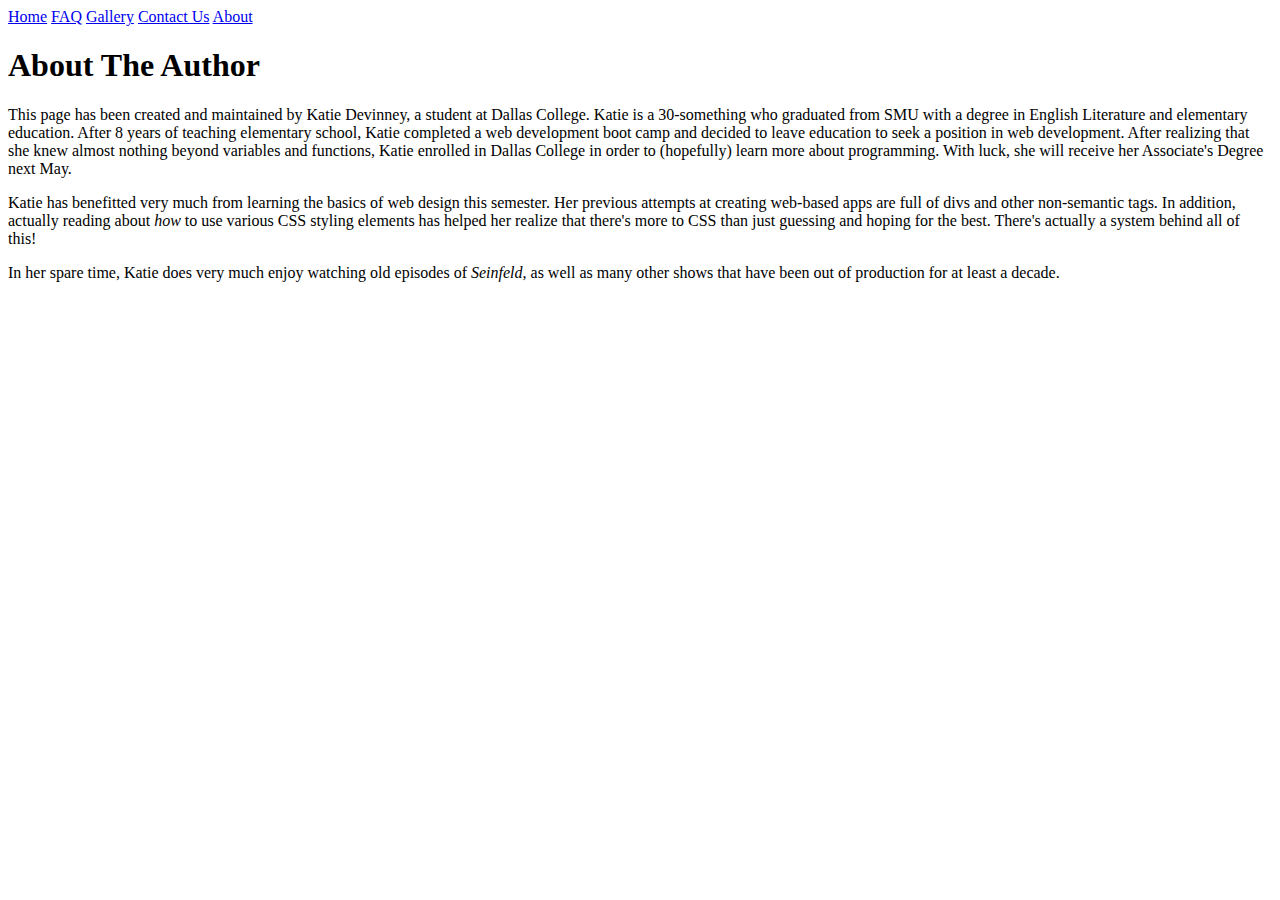
==== website/aboutus.html @ 9b042d1d "about page and navbar update" ====
<!DOCTYPE html>
<html lang="en">
<head>
    <meta charset="UTF-8">
    <meta http-equiv="X-UA-Compatible" content="IE=edge">
    <meta name="viewport" content="width=device-width, initial-scale=1.0">
    <title>About Us</title>
</head>
<body>
    <nav class="topnav w3-bar" id="myTopnav">
        <a href="index.html" id="home" class="w3-bar-item w3-button w3-mobile">Home</a>
        <a href="faq.html" class="w3-bar-item w3-button w3-mobile">FAQ</a>
        <a href="gallery.html" class="w3-bar-item w3-button w3-mobile">Gallery</a>
        <a href="contact-us.html" class="w3-bar-item w3-button w3-mobile">Contact Us</a>
        <a href="aboutus.html" class="w3-bar-item w3-button w3-mobile">About</a>
        <a href="javascript:void(0);" class="icon" onclick="navToggle()">
            <i class="fa fa-bars"></i>
        </a>
    </nav>
    <h1>About The Author</h1>
    <p>This page has been created and maintained by Katie Devinney, a student at Dallas College. Katie is a 30-something who graduated from SMU with a degree in English Literature and elementary education. After 8 years of teaching elementary school, Katie completed a web development boot camp and decided to leave education to seek a position in web development. After realizing that she knew almost nothing beyond variables and functions, Katie enrolled in Dallas College in order to (hopefully) learn more about programming. With luck, she will receive her Associate's Degree next May.</p>

    <p>Katie has benefitted very much from learning the basics of web design this semester. Her previous attempts at creating web-based apps are full of divs and other non-semantic tags. In addition, actually reading about <em>how</em> to use various CSS styling elements has helped her realize that there's more to CSS than just guessing and hoping for the best. There's actually a system behind all of this!</p>

    <p>In her spare time, Katie does very much enjoy watching old episodes of <cite>Seinfeld</cite>, as well as many other shows that have been out of production for at least a decade.</p>
</body>
</html>
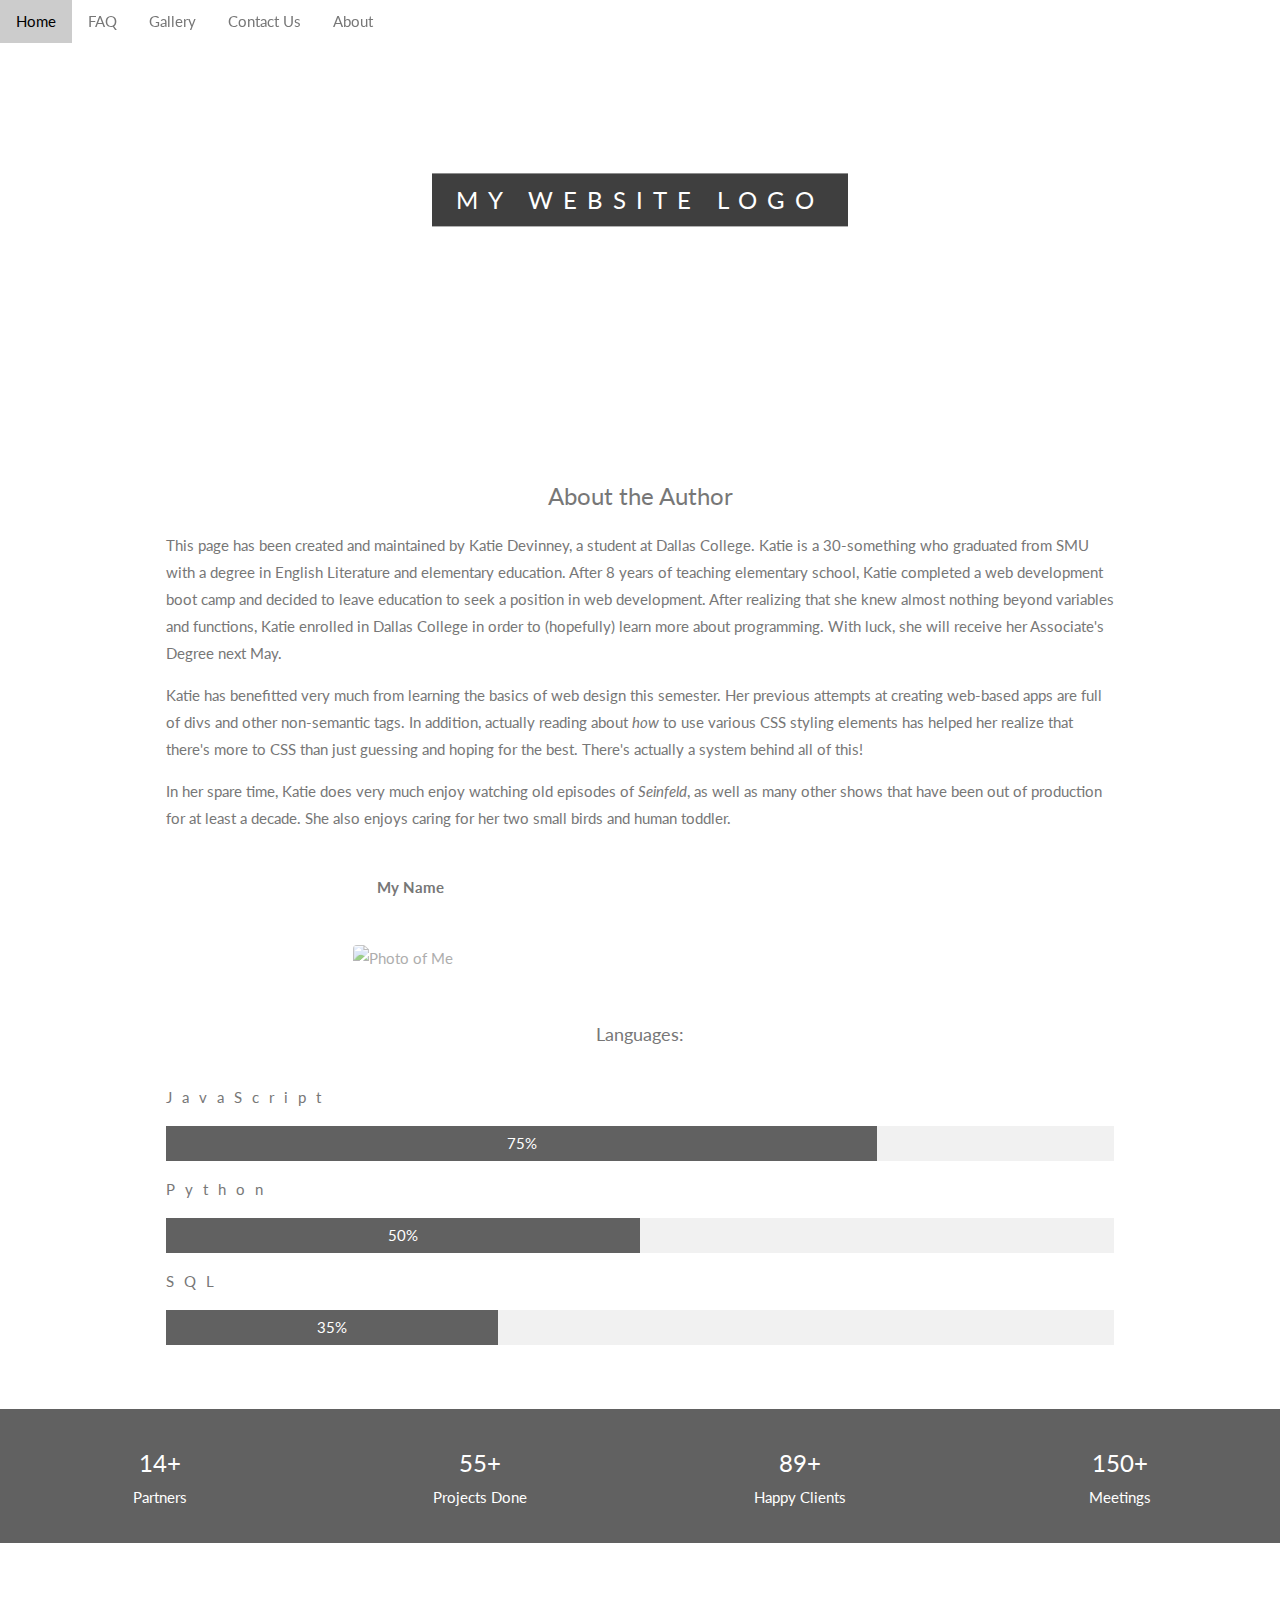
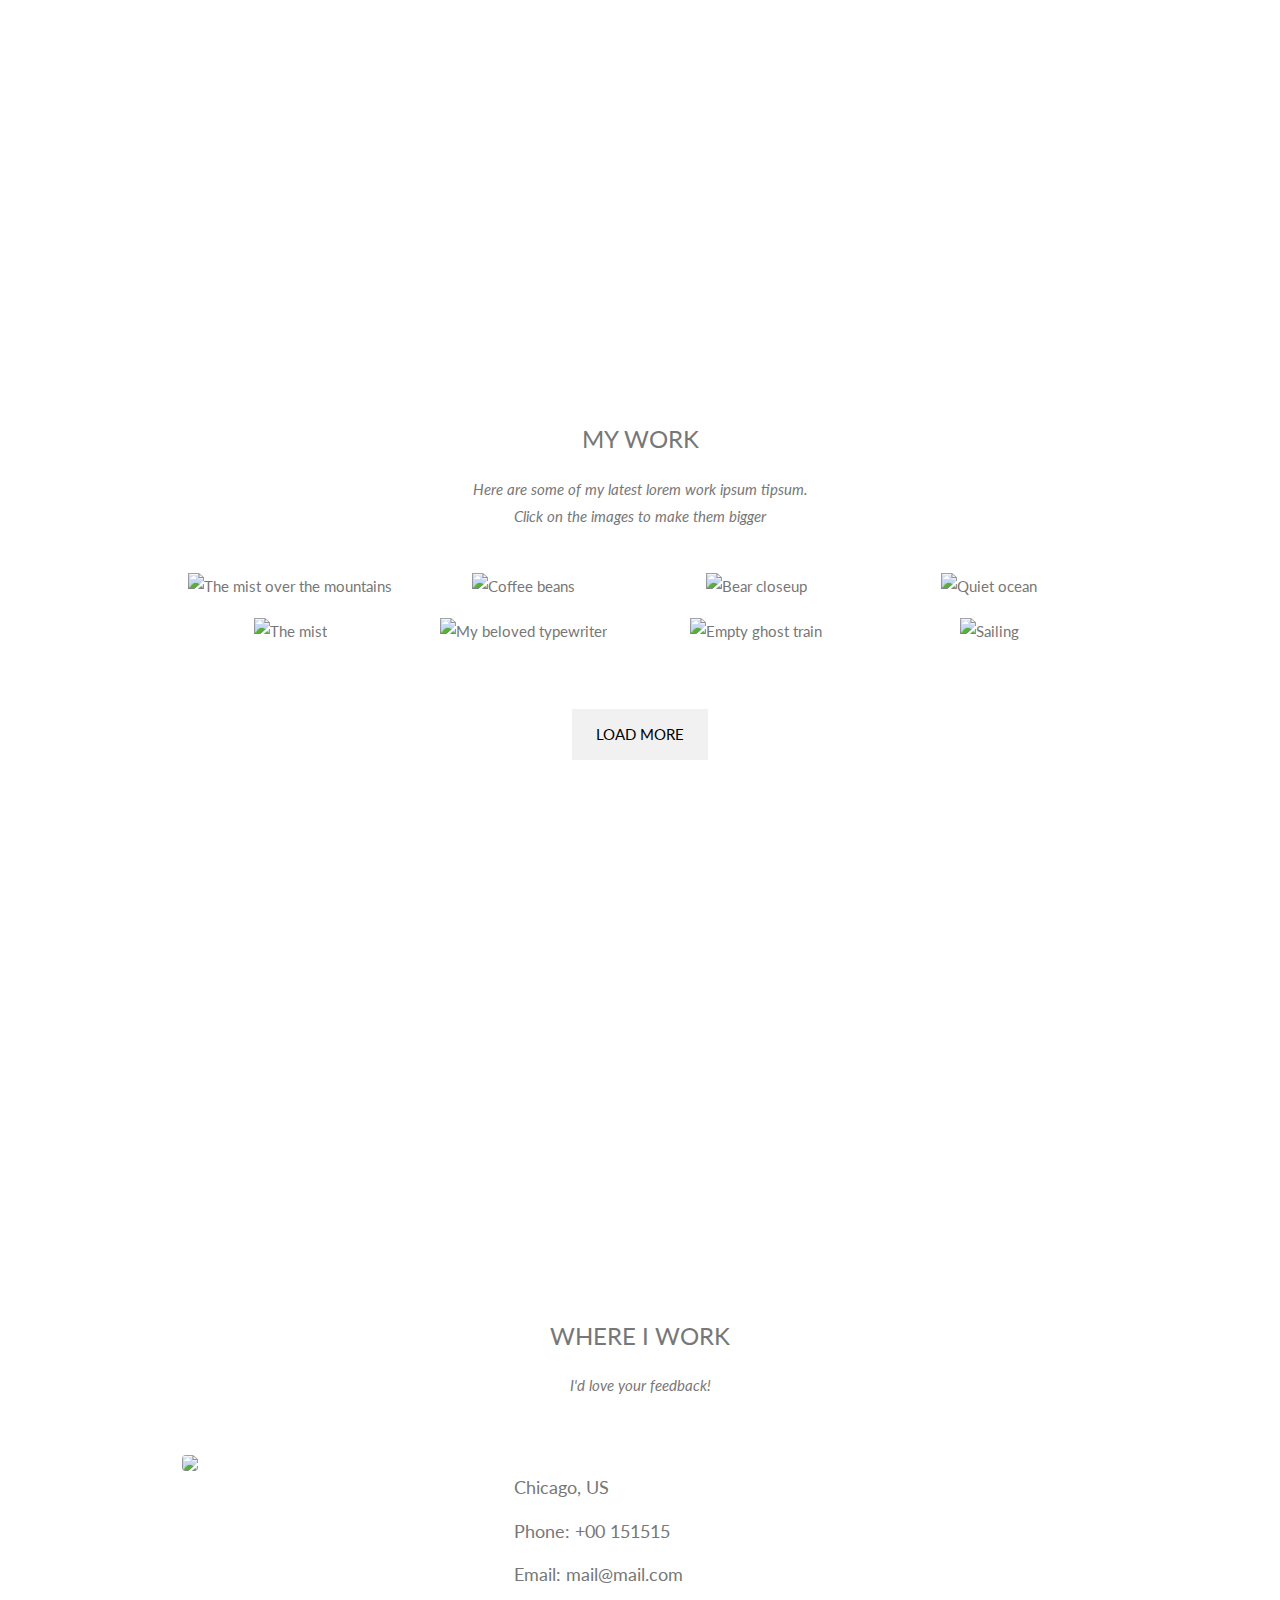
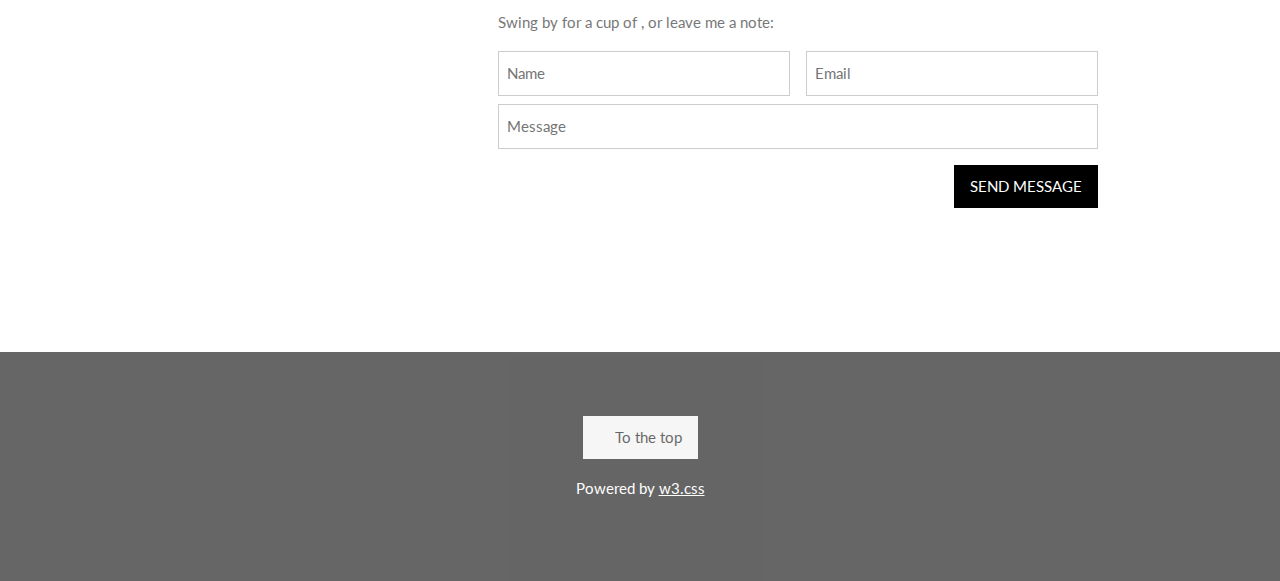
==== commit ec086430: "about page template" ====
--- a/website/aboutus.html
+++ b/website/aboutus.html
@@ -1,4 +1,4 @@
-<!DOCTYPE html>
+<!-- <!DOCTYPE html>
 <html lang="en">
 <head>
     <meta charset="UTF-8">
@@ -22,6 +22,300 @@
 
     <p>Katie has benefitted very much from learning the basics of web design this semester. Her previous attempts at creating web-based apps are full of divs and other non-semantic tags. In addition, actually reading about <em>how</em> to use various CSS styling elements has helped her realize that there's more to CSS than just guessing and hoping for the best. There's actually a system behind all of this!</p>
 
-    <p>In her spare time, Katie does very much enjoy watching old episodes of <cite>Seinfeld</cite>, as well as many other shows that have been out of production for at least a decade.</p>
+    <p>In her spare time, Katie does very much enjoy watching old episodes of <cite>Seinfeld</cite>, as well as many other shows that have been out of production for at least a decade. She also enjoys caring for her two small birds and human toddler.</p>
 </body>
-</html>+</html> -->
+
+<!DOCTYPE html>
+<html>
+<head>
+<title>About Us</title>
+<meta charset="UTF-8">
+<meta name="viewport" content="width=device-width, initial-scale=1">
+<link rel="stylesheet" href="https://www.w3schools.com/w3css/4/w3.css">
+<link rel="stylesheet" href="https://fonts.googleapis.com/css?family=Lato">
+<link rel="stylesheet" href="https://cdnjs.cloudflare.com/ajax/libs/font-awesome/5.15.4/css/font-awesome.min.css">
+<style>
+body,h1,h2,h3,h4,h5,h6 {font-family: "Lato", sans-serif;}
+body, html {
+  height: 100%;
+  color: #777;
+  line-height: 1.8;
+}
+
+/* Create a Parallax Effect */
+.bgimg-1, .bgimg-2, .bgimg-3 {
+  background-attachment: fixed;
+  background-position: center;
+  background-repeat: no-repeat;
+  background-size: cover;
+}
+
+/* First image (Logo. Full height) */
+.bgimg-1 {
+  background-image: url('/w3images/parallax1.jpg');
+  min-height: 100%;
+}
+
+/* Second image (Portfolio) */
+.bgimg-2 {
+  background-image: url("/w3images/parallax2.jpg");
+  min-height: 400px;
+}
+
+/* Third image (Contact) */
+.bgimg-3 {
+  background-image: url("/w3images/parallax3.jpg");
+  min-height: 400px;
+}
+
+.w3-wide {letter-spacing: 10px;}
+.w3-hover-opacity {cursor: pointer;}
+
+/* Turn off parallax scrolling for tablets and phones */
+@media only screen and (max-device-width: 1600px) {
+  .bgimg-1, .bgimg-2, .bgimg-3 {
+    background-attachment: scroll;
+    min-height: 400px;
+  }
+}
+</style>
+</head>
+<body>
+
+<!-- Navbar (sit on top) -->
+<div class="w3-top">
+  <div class="w3-bar" id="myNavbar">
+    <a class="w3-bar-item w3-button w3-hover-black w3-hide-medium w3-hide-large w3-right" href="javascript:void(0);" onclick="toggleFunction()" title="Toggle Navigation Menu">
+      <i class="fa fa-bars"></i>
+    </a>
+    <a href="index.html" id="home" class="w3-bar-item w3-button w3-mobile">Home</a>
+    <a href="faq.html" class="w3-bar-item w3-button w3-mobile">FAQ</a>
+    <a href="gallery.html" class="w3-bar-item w3-button w3-mobile">Gallery</a>
+    <a href="contact-us.html" class="w3-bar-item w3-button w3-mobile">Contact Us</a>
+    <a href="aboutus.html" class="w3-bar-item w3-button w3-mobile">About</a>
+    <a href="javascript:void(0);" class="icon" onclick="navToggle()">
+        <i class="fa fa-bars"></i>
+    </a>
+  </div>
+
+  <!-- Navbar on small screens -->
+  <div id="navDemo" class="w3-bar-block w3-white w3-hide w3-hide-large w3-hide-medium">
+    <a href="index.html" id="home" class="w3-bar-item w3-button" onclick="toggleFunction()">Home</a>
+    <a href="faq.html" class="w3-bar-item w3-button" onclick="toggleFunction()">FAQ</a>
+    <a href="gallery.html" class="w3-bar-item w3-button" onclick="toggleFunction()">Gallery</a>
+    <a href="contact-us.html" class="w3-bar-item w3-button" onclick="toggleFunction()">Contact Us</a>
+    <a href="aboutus.html" class="w3-bar-item w3-button" onclick="toggleFunction()">About</a>
+  </div>
+</div>
+
+<!-- First Parallax Image with Logo Text -->
+<div class="bgimg-1 w3-display-container w3-opacity-min" id="home">
+  <div class="w3-display-middle" style="white-space:nowrap;">
+    <span class="w3-center w3-padding-large w3-black w3-xlarge w3-wide w3-animate-opacity">MY <span class="w3-hide-small">WEBSITE</span> LOGO</span>
+  </div>
+</div>
+
+<!-- Container (About Section) -->
+<div class="w3-content w3-container w3-padding-64" id="about">
+  <h3 class="w3-center">About the Author</h3>
+  <p class="w3-center">
+    <p>This page has been created and maintained by Katie Devinney, a student at Dallas College. Katie is a 30-something who graduated from SMU with a degree in English Literature and elementary education. After 8 years of teaching elementary school, Katie completed a web development boot camp and decided to leave education to seek a position in web development. After realizing that she knew almost nothing beyond variables and functions, Katie enrolled in Dallas College in order to (hopefully) learn more about programming. With luck, she will receive her Associate's Degree next May.</p>
+    <p>Katie has benefitted very much from learning the basics of web design this semester. Her previous attempts at creating web-based apps are full of divs and other non-semantic tags. In addition, actually reading about <em>how</em> to use various CSS styling elements has helped her realize that there's more to CSS than just guessing and hoping for the best. There's actually a system behind all of this!</p>
+
+    <p>In her spare time, Katie does very much enjoy watching old episodes of <cite>Seinfeld</cite>, as well as many other shows that have been out of production for at least a decade. She also enjoys caring for her two small birds and human toddler.</p>
+  <div class="w3-row">
+    <div class="w3-col m6 w3-center w3-padding-large">
+      <p><b><i class="fa fa-user w3-margin-right"></i>My Name</b></p><br>
+      <img src="/w3images/avatar_hat.jpg" class="w3-round w3-image w3-opacity w3-hover-opacity-off" alt="Photo of Me" width="500" height="333">
+    </div>
+
+    <!-- Hide this text on small devices -->
+    <!-- <div class="w3-col m6 w3-hide-small w3-padding-large">
+      <p>Welcome to my website. I am lorem ipsum consectetur adipiscing elit, sed do eiusmod tempor incididunt ut labore et dolore magna aliqua. Ut enim ad minim veniam, quis nostrud exercitation ullamco laboris nisi ut aliquip ex ea commodo consequat. Duis aute irure
+        dolor in reprehenderit in voluptate velit esse cillum dolore eu fugiat nulla pariatur. Excepteur sint occaecat cupidatat non proident, sunt in culpa qui officia deserunt mollit anim id est laborum consectetur adipiscing elit, sed do eiusmod tempor
+        incididunt ut labore et dolore magna aliqua. Ut enim ad minim veniam, quis nostrud exercitation ullamco laboris nisi ut aliquip ex ea commodo consequat.</p>
+    </div> -->
+  </div>
+  <p class="w3-large w3-center w3-padding-16">Languages:</p>
+  <p class="w3-wide"><i class="fa-brands fa-js"></i>JavaScript</p>
+  <div class="w3-light-grey">
+    <div class="w3-container w3-padding-small w3-dark-grey w3-center" style="width:75%">75%</div>
+  </div>
+  <p class="w3-wide"><i class="fa-brands fa-python"></i>Python</p>
+  <div class="w3-light-grey">
+    <div class="w3-container w3-padding-small w3-dark-grey w3-center" style="width:50%">50%</div>
+  </div>
+  <p class="w3-wide"><i class="fa fa-photo"></i>SQL</p>
+  <div class="w3-light-grey">
+    <div class="w3-container w3-padding-small w3-dark-grey w3-center" style="width:35%">35%</div>
+  </div>
+</div>
+
+<div class="w3-row w3-center w3-dark-grey w3-padding-16">
+  <div class="w3-quarter w3-section">
+    <span class="w3-xlarge">14+</span><br>
+    Partners
+  </div>
+  <div class="w3-quarter w3-section">
+    <span class="w3-xlarge">55+</span><br>
+    Projects Done
+  </div>
+  <div class="w3-quarter w3-section">
+    <span class="w3-xlarge">89+</span><br>
+    Happy Clients
+  </div>
+  <div class="w3-quarter w3-section">
+    <span class="w3-xlarge">150+</span><br>
+    Meetings
+  </div>
+</div>
+
+<!-- Second Parallax Image with Portfolio Text -->
+<div class="bgimg-2 w3-display-container w3-opacity-min">
+  <div class="w3-display-middle">
+    <span class="w3-xxlarge w3-text-white w3-wide">PORTFOLIO</span>
+  </div>
+</div>
+
+<!-- Container (Portfolio Section) -->
+<div class="w3-content w3-container w3-padding-64" id="portfolio">
+  <h3 class="w3-center">MY WORK</h3>
+  <p class="w3-center"><em>Here are some of my latest lorem work ipsum tipsum.<br> Click on the images to make them bigger</em></p><br>
+
+  <!-- Responsive Grid. Four columns on tablets, laptops and desktops. Will stack on mobile devices/small screens (100% width) -->
+  <div class="w3-row-padding w3-center">
+    <div class="w3-col m3">
+      <img src="/w3images/p1.jpg" style="width:100%" onclick="onClick(this)" class="w3-hover-opacity" alt="The mist over the mountains">
+    </div>
+
+    <div class="w3-col m3">
+      <img src="/w3images/p2.jpg" style="width:100%" onclick="onClick(this)" class="w3-hover-opacity" alt="Coffee beans">
+    </div>
+
+    <div class="w3-col m3">
+      <img src="/w3images/p3.jpg" style="width:100%" onclick="onClick(this)" class="w3-hover-opacity" alt="Bear closeup">
+    </div>
+
+    <div class="w3-col m3">
+      <img src="/w3images/p4.jpg" style="width:100%" onclick="onClick(this)" class="w3-hover-opacity" alt="Quiet ocean">
+    </div>
+  </div>
+
+  <div class="w3-row-padding w3-center w3-section">
+    <div class="w3-col m3">
+      <img src="/w3images/p5.jpg" style="width:100%" onclick="onClick(this)" class="w3-hover-opacity" alt="The mist">
+    </div>
+
+    <div class="w3-col m3">
+      <img src="/w3images/p6.jpg" style="width:100%" onclick="onClick(this)" class="w3-hover-opacity" alt="My beloved typewriter">
+    </div>
+
+    <div class="w3-col m3">
+      <img src="/w3images/p7.jpg" style="width:100%" onclick="onClick(this)" class="w3-hover-opacity" alt="Empty ghost train">
+    </div>
+
+    <div class="w3-col m3">
+      <img src="/w3images/p8.jpg" style="width:100%" onclick="onClick(this)" class="w3-hover-opacity" alt="Sailing">
+    </div>
+    <button class="w3-button w3-padding-large w3-light-grey" style="margin-top:64px">LOAD MORE</button>
+  </div>
+</div>
+
+<!-- Modal for full size images on click-->
+<div id="modal01" class="w3-modal w3-black" onclick="this.style.display='none'">
+  <span class="w3-button w3-large w3-black w3-display-topright" title="Close Modal Image"><i class="fa fa-remove"></i></span>
+  <div class="w3-modal-content w3-animate-zoom w3-center w3-transparent w3-padding-64">
+    <img id="img01" class="w3-image">
+    <p id="caption" class="w3-opacity w3-large"></p>
+  </div>
+</div>
+
+<!-- Third Parallax Image with Portfolio Text -->
+<div class="bgimg-3 w3-display-container w3-opacity-min">
+  <div class="w3-display-middle">
+     <span class="w3-xxlarge w3-text-white w3-wide">CONTACT</span>
+  </div>
+</div>
+
+<!-- Container (Contact Section) -->
+<div class="w3-content w3-container w3-padding-64" id="contact">
+  <h3 class="w3-center">WHERE I WORK</h3>
+  <p class="w3-center"><em>I'd love your feedback!</em></p>
+
+  <div class="w3-row w3-padding-32 w3-section">
+    <div class="w3-col m4 w3-container">
+      <img src="/w3images/map.jpg" class="w3-image w3-round" style="width:100%">
+    </div>
+    <div class="w3-col m8 w3-panel">
+      <div class="w3-large w3-margin-bottom">
+        <i class="fa fa-map-marker fa-fw w3-hover-text-black w3-xlarge w3-margin-right"></i> Chicago, US<br>
+        <i class="fa fa-phone fa-fw w3-hover-text-black w3-xlarge w3-margin-right"></i> Phone: +00 151515<br>
+        <i class="fa fa-envelope fa-fw w3-hover-text-black w3-xlarge w3-margin-right"></i> Email: mail@mail.com<br>
+      </div>
+      <p>Swing by for a cup of <i class="fa fa-coffee"></i>, or leave me a note:</p>
+      <form action="/action_page.php" target="_blank">
+        <div class="w3-row-padding" style="margin:0 -16px 8px -16px">
+          <div class="w3-half">
+            <input class="w3-input w3-border" type="text" placeholder="Name" required name="Name">
+          </div>
+          <div class="w3-half">
+            <input class="w3-input w3-border" type="text" placeholder="Email" required name="Email">
+          </div>
+        </div>
+        <input class="w3-input w3-border" type="text" placeholder="Message" required name="Message">
+        <button class="w3-button w3-black w3-right w3-section" type="submit">
+          <i class="fa fa-paper-plane"></i> SEND MESSAGE
+        </button>
+      </form>
+    </div>
+  </div>
+</div>
+
+<!-- Footer -->
+<footer class="w3-center w3-black w3-padding-64 w3-opacity w3-hover-opacity-off">
+  <a href="#home" class="w3-button w3-light-grey"><i class="fa fa-arrow-up w3-margin-right"></i>To the top</a>
+  <div class="w3-xlarge w3-section">
+    <i class="fa fa-facebook-official w3-hover-opacity"></i>
+    <i class="fa fa-instagram w3-hover-opacity"></i>
+    <i class="fa fa-snapchat w3-hover-opacity"></i>
+    <i class="fa fa-pinterest-p w3-hover-opacity"></i>
+    <i class="fa fa-twitter w3-hover-opacity"></i>
+    <i class="fa fa-linkedin w3-hover-opacity"></i>
+  </div>
+  <p>Powered by <a href="https://www.w3schools.com/w3css/default.asp" title="W3.CSS" target="_blank" class="w3-hover-text-green">w3.css</a></p>
+</footer>
+ 
+<script>
+// Modal Image Gallery
+function onClick(element) {
+  document.getElementById("img01").src = element.src;
+  document.getElementById("modal01").style.display = "block";
+  var captionText = document.getElementById("caption");
+  captionText.innerHTML = element.alt;
+}
+
+// Change style of navbar on scroll
+window.onscroll = function() {myFunction()};
+function myFunction() {
+    var navbar = document.getElementById("myNavbar");
+    if (document.body.scrollTop > 100 || document.documentElement.scrollTop > 100) {
+        navbar.className = "w3-bar" + " w3-card" + " w3-animate-top" + " w3-white";
+    } else {
+        navbar.className = navbar.className.replace(" w3-card w3-animate-top w3-white", "");
+    }
+}
+
+// Used to toggle the menu on small screens when clicking on the menu button
+function toggleFunction() {
+    var x = document.getElementById("navDemo");
+    if (x.className.indexOf("w3-show") == -1) {
+        x.className += " w3-show";
+    } else {
+        x.className = x.className.replace(" w3-show", "");
+    }
+}
+</script>
+
+</body>
+</html>
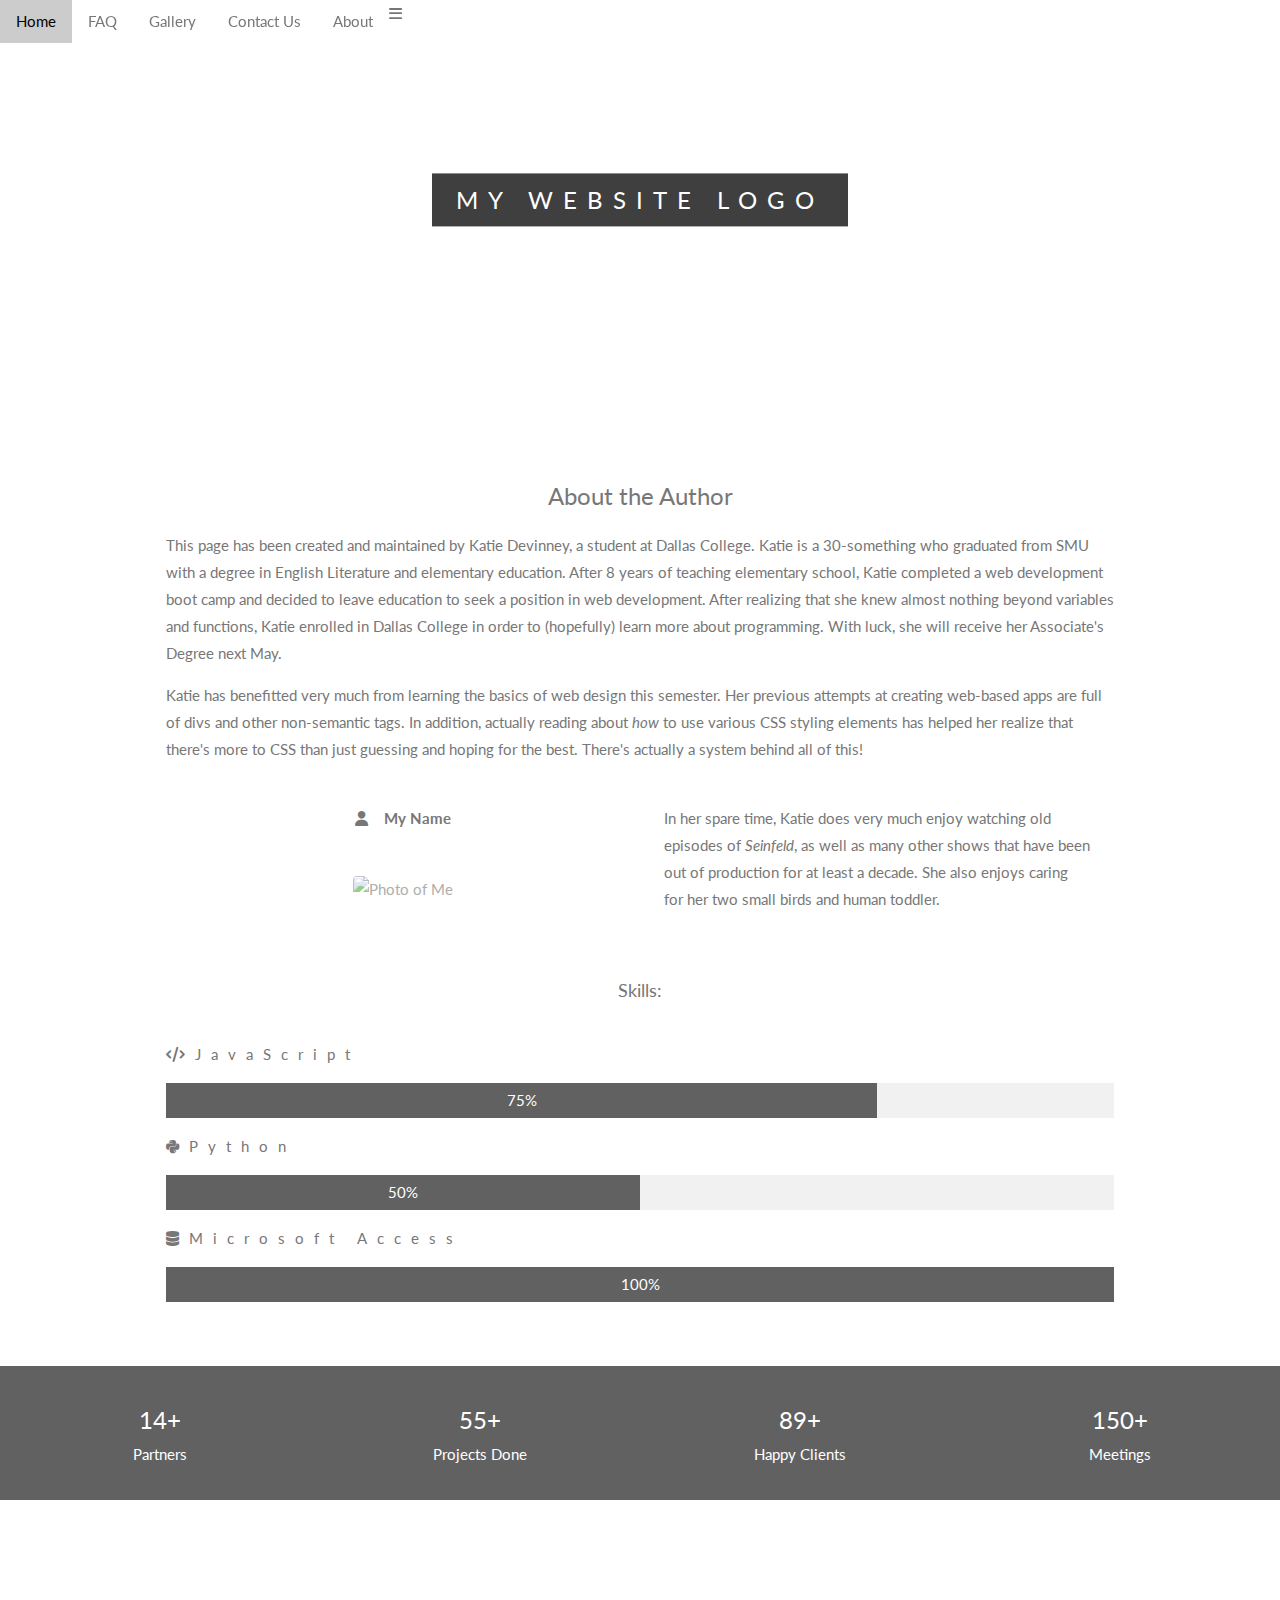
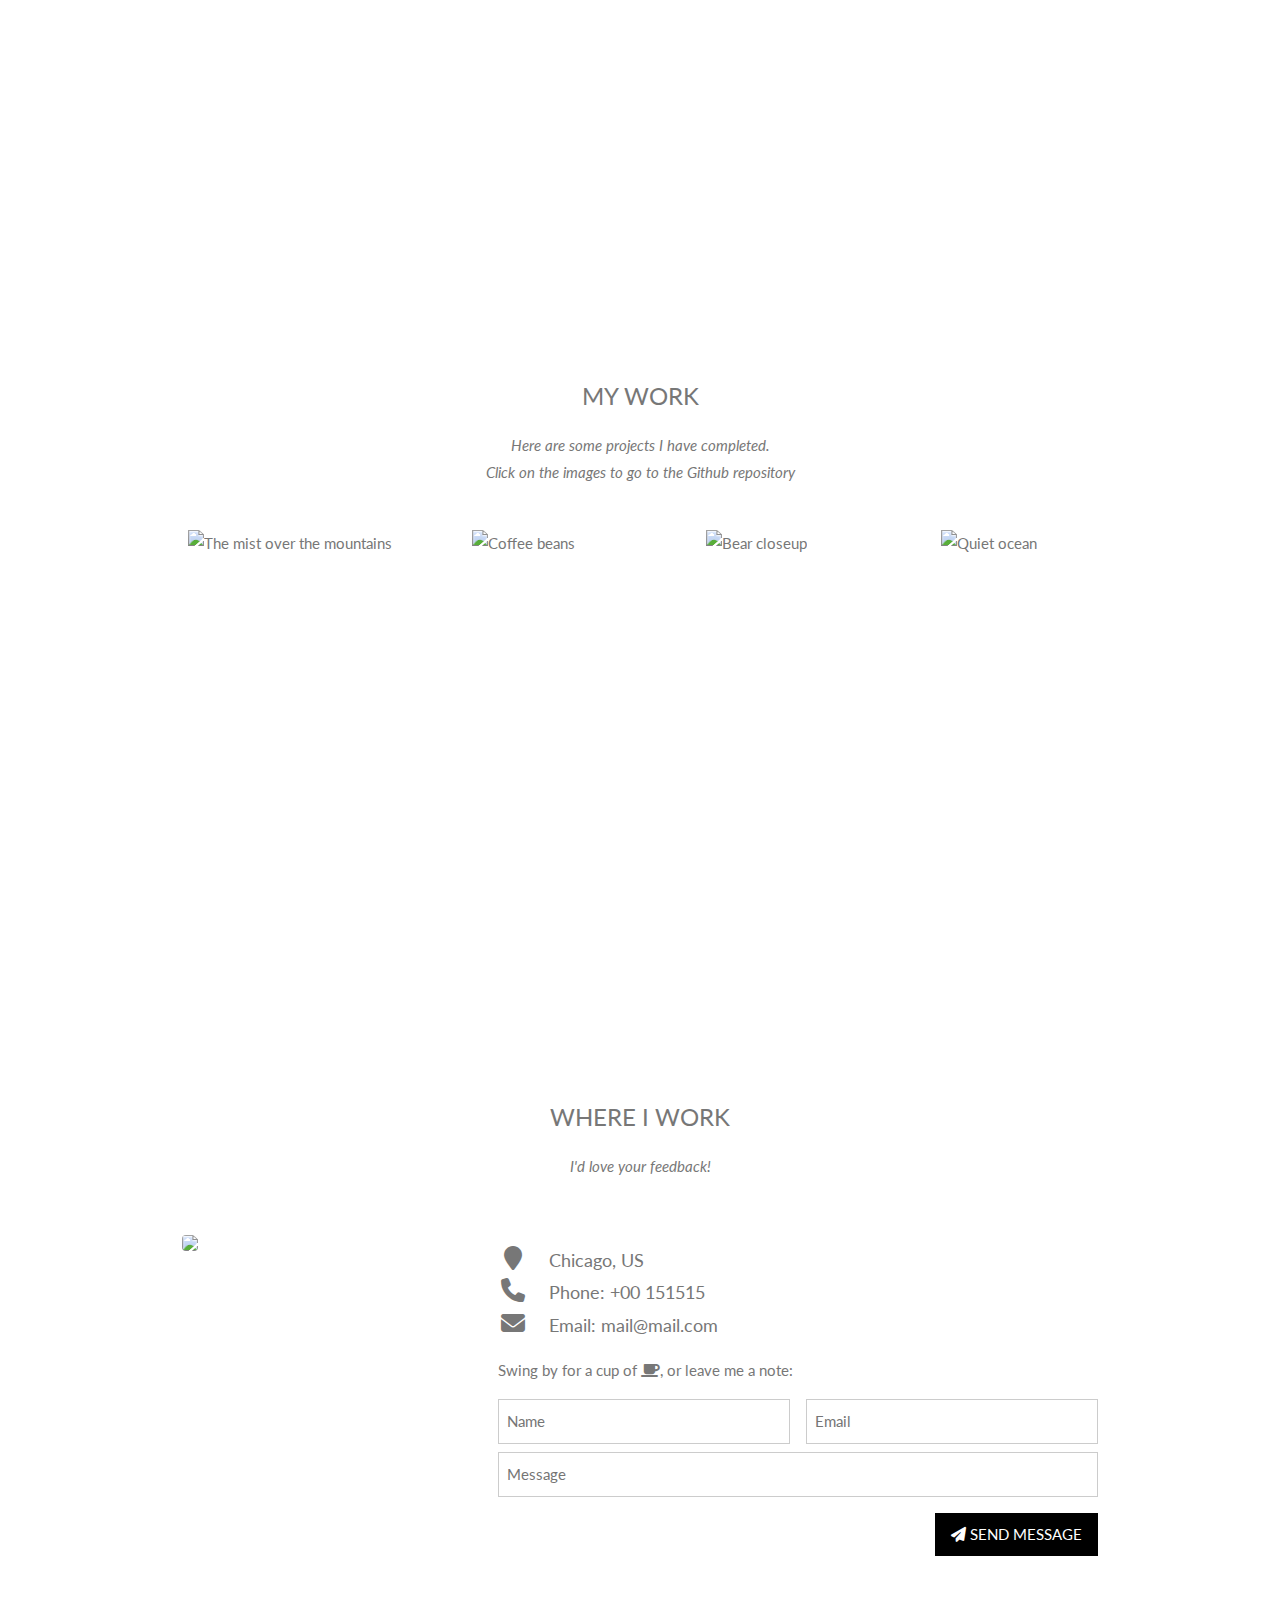
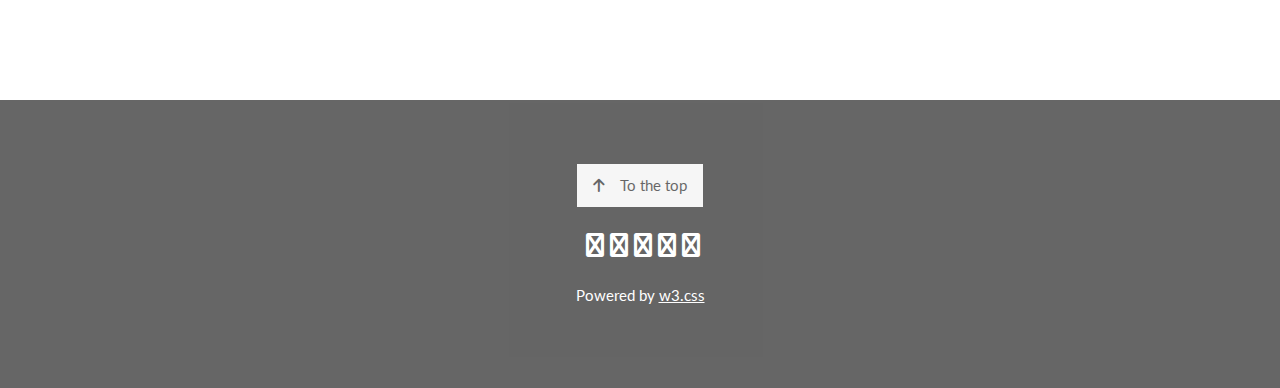
==== commit f769671f: "template" ====
--- a/website/aboutus.html
+++ b/website/aboutus.html
@@ -1,31 +1,3 @@
-<!-- <!DOCTYPE html>
-<html lang="en">
-<head>
-    <meta charset="UTF-8">
-    <meta http-equiv="X-UA-Compatible" content="IE=edge">
-    <meta name="viewport" content="width=device-width, initial-scale=1.0">
-    <title>About Us</title>
-</head>
-<body>
-    <nav class="topnav w3-bar" id="myTopnav">
-        <a href="index.html" id="home" class="w3-bar-item w3-button w3-mobile">Home</a>
-        <a href="faq.html" class="w3-bar-item w3-button w3-mobile">FAQ</a>
-        <a href="gallery.html" class="w3-bar-item w3-button w3-mobile">Gallery</a>
-        <a href="contact-us.html" class="w3-bar-item w3-button w3-mobile">Contact Us</a>
-        <a href="aboutus.html" class="w3-bar-item w3-button w3-mobile">About</a>
-        <a href="javascript:void(0);" class="icon" onclick="navToggle()">
-            <i class="fa fa-bars"></i>
-        </a>
-    </nav>
-    <h1>About The Author</h1>
-    <p>This page has been created and maintained by Katie Devinney, a student at Dallas College. Katie is a 30-something who graduated from SMU with a degree in English Literature and elementary education. After 8 years of teaching elementary school, Katie completed a web development boot camp and decided to leave education to seek a position in web development. After realizing that she knew almost nothing beyond variables and functions, Katie enrolled in Dallas College in order to (hopefully) learn more about programming. With luck, she will receive her Associate's Degree next May.</p>
-
-    <p>Katie has benefitted very much from learning the basics of web design this semester. Her previous attempts at creating web-based apps are full of divs and other non-semantic tags. In addition, actually reading about <em>how</em> to use various CSS styling elements has helped her realize that there's more to CSS than just guessing and hoping for the best. There's actually a system behind all of this!</p>
-
-    <p>In her spare time, Katie does very much enjoy watching old episodes of <cite>Seinfeld</cite>, as well as many other shows that have been out of production for at least a decade. She also enjoys caring for her two small birds and human toddler.</p>
-</body>
-</html> -->
-
 <!DOCTYPE html>
 <html>
 <head>
@@ -34,7 +6,7 @@
 <meta name="viewport" content="width=device-width, initial-scale=1">
 <link rel="stylesheet" href="https://www.w3schools.com/w3css/4/w3.css">
 <link rel="stylesheet" href="https://fonts.googleapis.com/css?family=Lato">
-<link rel="stylesheet" href="https://cdnjs.cloudflare.com/ajax/libs/font-awesome/5.15.4/css/font-awesome.min.css">
+<link rel="stylesheet" href="https://cdnjs.cloudflare.com/ajax/libs/font-awesome/6.1.1/css/all.min.css">
 <style>
 body,h1,h2,h3,h4,h5,h6 {font-family: "Lato", sans-serif;}
 body, html {
@@ -122,8 +94,6 @@
   <p class="w3-center">
     <p>This page has been created and maintained by Katie Devinney, a student at Dallas College. Katie is a 30-something who graduated from SMU with a degree in English Literature and elementary education. After 8 years of teaching elementary school, Katie completed a web development boot camp and decided to leave education to seek a position in web development. After realizing that she knew almost nothing beyond variables and functions, Katie enrolled in Dallas College in order to (hopefully) learn more about programming. With luck, she will receive her Associate's Degree next May.</p>
     <p>Katie has benefitted very much from learning the basics of web design this semester. Her previous attempts at creating web-based apps are full of divs and other non-semantic tags. In addition, actually reading about <em>how</em> to use various CSS styling elements has helped her realize that there's more to CSS than just guessing and hoping for the best. There's actually a system behind all of this!</p>
-
-    <p>In her spare time, Katie does very much enjoy watching old episodes of <cite>Seinfeld</cite>, as well as many other shows that have been out of production for at least a decade. She also enjoys caring for her two small birds and human toddler.</p>
   <div class="w3-row">
     <div class="w3-col m6 w3-center w3-padding-large">
       <p><b><i class="fa fa-user w3-margin-right"></i>My Name</b></p><br>
@@ -131,14 +101,12 @@
     </div>
 
     <!-- Hide this text on small devices -->
-    <!-- <div class="w3-col m6 w3-hide-small w3-padding-large">
-      <p>Welcome to my website. I am lorem ipsum consectetur adipiscing elit, sed do eiusmod tempor incididunt ut labore et dolore magna aliqua. Ut enim ad minim veniam, quis nostrud exercitation ullamco laboris nisi ut aliquip ex ea commodo consequat. Duis aute irure
-        dolor in reprehenderit in voluptate velit esse cillum dolore eu fugiat nulla pariatur. Excepteur sint occaecat cupidatat non proident, sunt in culpa qui officia deserunt mollit anim id est laborum consectetur adipiscing elit, sed do eiusmod tempor
-        incididunt ut labore et dolore magna aliqua. Ut enim ad minim veniam, quis nostrud exercitation ullamco laboris nisi ut aliquip ex ea commodo consequat.</p>
-    </div> -->
-  </div>
-  <p class="w3-large w3-center w3-padding-16">Languages:</p>
-  <p class="w3-wide"><i class="fa-brands fa-js"></i>JavaScript</p>
+    <div class="w3-col m6 w3-hide-small w3-padding-large">
+        <p>In her spare time, Katie does very much enjoy watching old episodes of <cite>Seinfeld</cite>, as well as many other shows that have been out of production for at least a decade. She also enjoys caring for her two small birds and human toddler.</p>
+    </div>
+  </div>
+  <p class="w3-large w3-center w3-padding-16">Skills:</p>
+  <p class="w3-wide"><i class="fa-solid fa-code"></i>JavaScript</p>
   <div class="w3-light-grey">
     <div class="w3-container w3-padding-small w3-dark-grey w3-center" style="width:75%">75%</div>
   </div>
@@ -146,9 +114,9 @@
   <div class="w3-light-grey">
     <div class="w3-container w3-padding-small w3-dark-grey w3-center" style="width:50%">50%</div>
   </div>
-  <p class="w3-wide"><i class="fa fa-photo"></i>SQL</p>
+  <p class="w3-wide"><i class="fa-solid fa-database"></i>Microsoft Access</p>
   <div class="w3-light-grey">
-    <div class="w3-container w3-padding-small w3-dark-grey w3-center" style="width:35%">35%</div>
+    <div class="w3-container w3-padding-small w3-dark-grey w3-center" style="width:100%">100%</div>
   </div>
 </div>
 
@@ -181,7 +149,7 @@
 <!-- Container (Portfolio Section) -->
 <div class="w3-content w3-container w3-padding-64" id="portfolio">
   <h3 class="w3-center">MY WORK</h3>
-  <p class="w3-center"><em>Here are some of my latest lorem work ipsum tipsum.<br> Click on the images to make them bigger</em></p><br>
+  <p class="w3-center"><em>Here are some projects I have completed.<br> Click on the images to go to the Github repository</em></p><br>
 
   <!-- Responsive Grid. Four columns on tablets, laptops and desktops. Will stack on mobile devices/small screens (100% width) -->
   <div class="w3-row-padding w3-center">
@@ -202,7 +170,7 @@
     </div>
   </div>
 
-  <div class="w3-row-padding w3-center w3-section">
+  <!-- <div class="w3-row-padding w3-center w3-section">
     <div class="w3-col m3">
       <img src="/w3images/p5.jpg" style="width:100%" onclick="onClick(this)" class="w3-hover-opacity" alt="The mist">
     </div>
@@ -217,8 +185,8 @@
 
     <div class="w3-col m3">
       <img src="/w3images/p8.jpg" style="width:100%" onclick="onClick(this)" class="w3-hover-opacity" alt="Sailing">
-    </div>
-    <button class="w3-button w3-padding-large w3-light-grey" style="margin-top:64px">LOAD MORE</button>
+    </div> -->
+    <!-- <button class="w3-button w3-padding-large w3-light-grey" style="margin-top:64px">LOAD MORE</button> -->
   </div>
 </div>
 
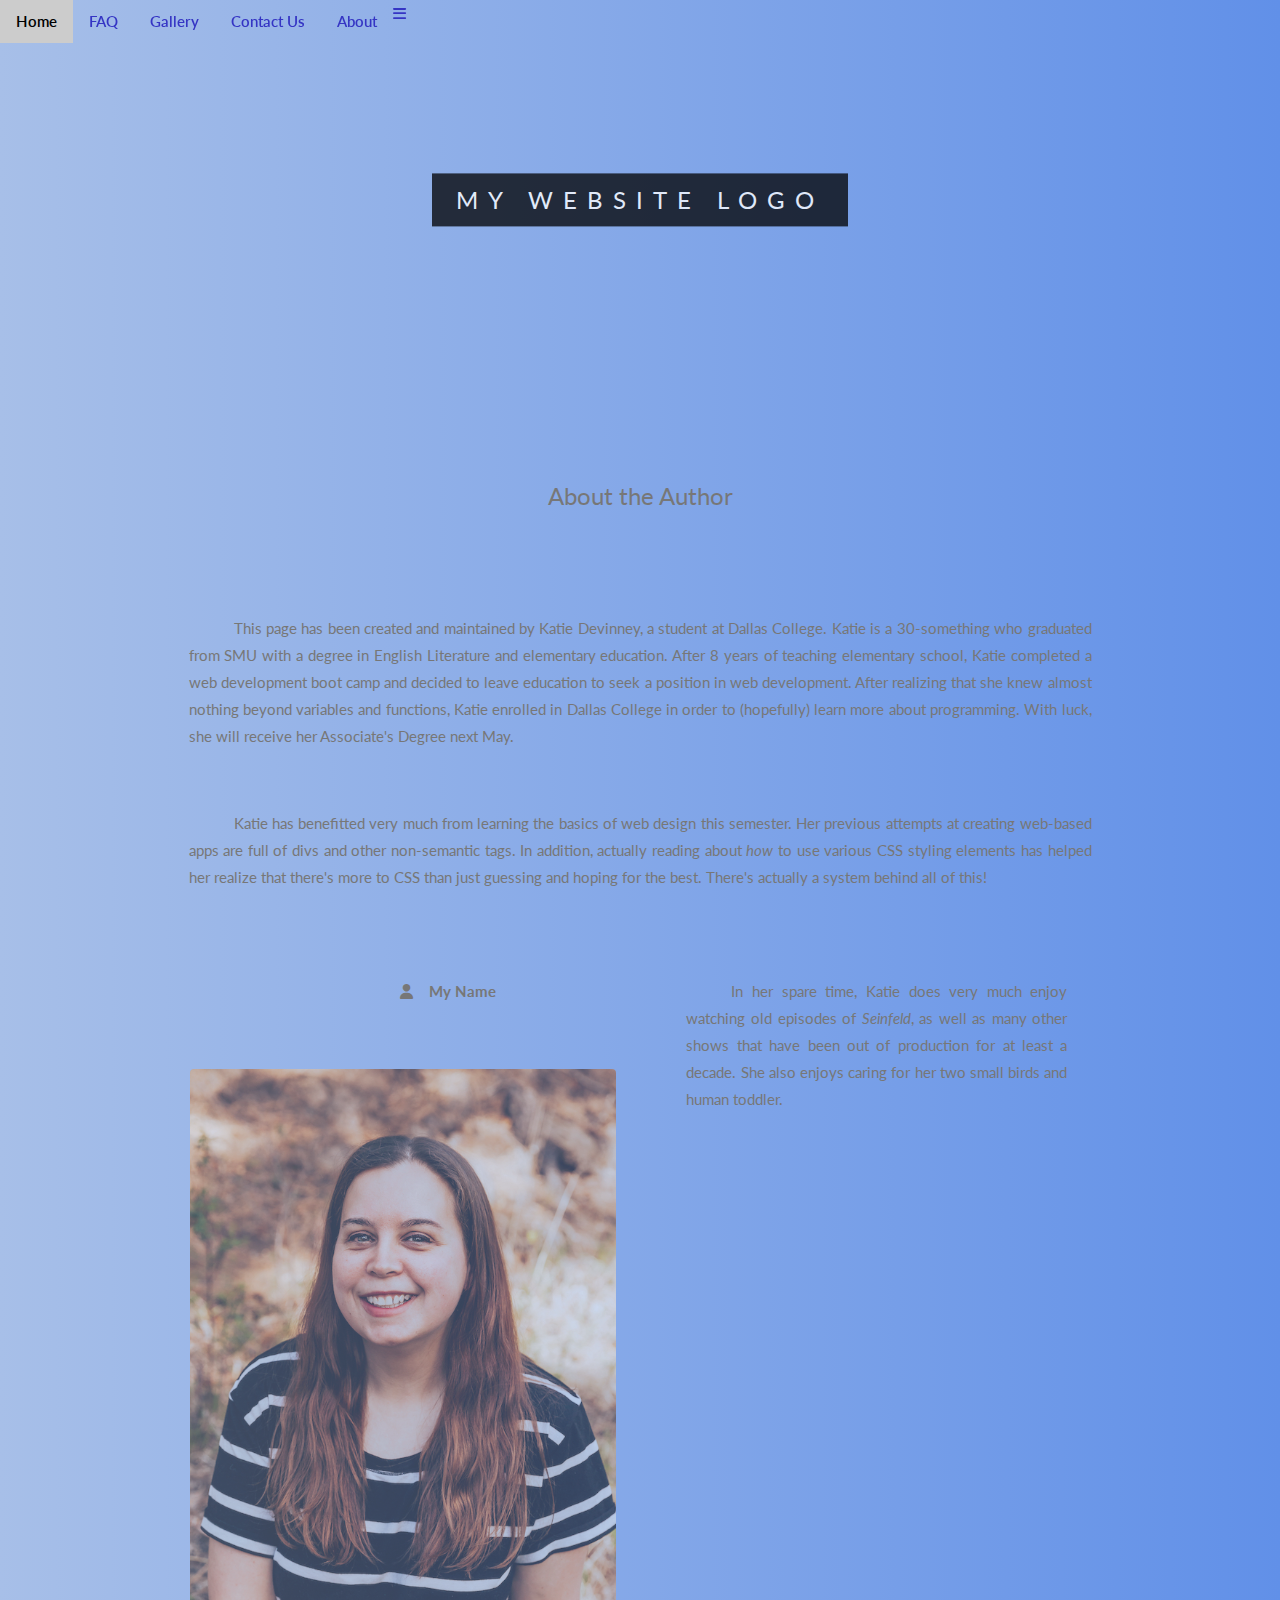
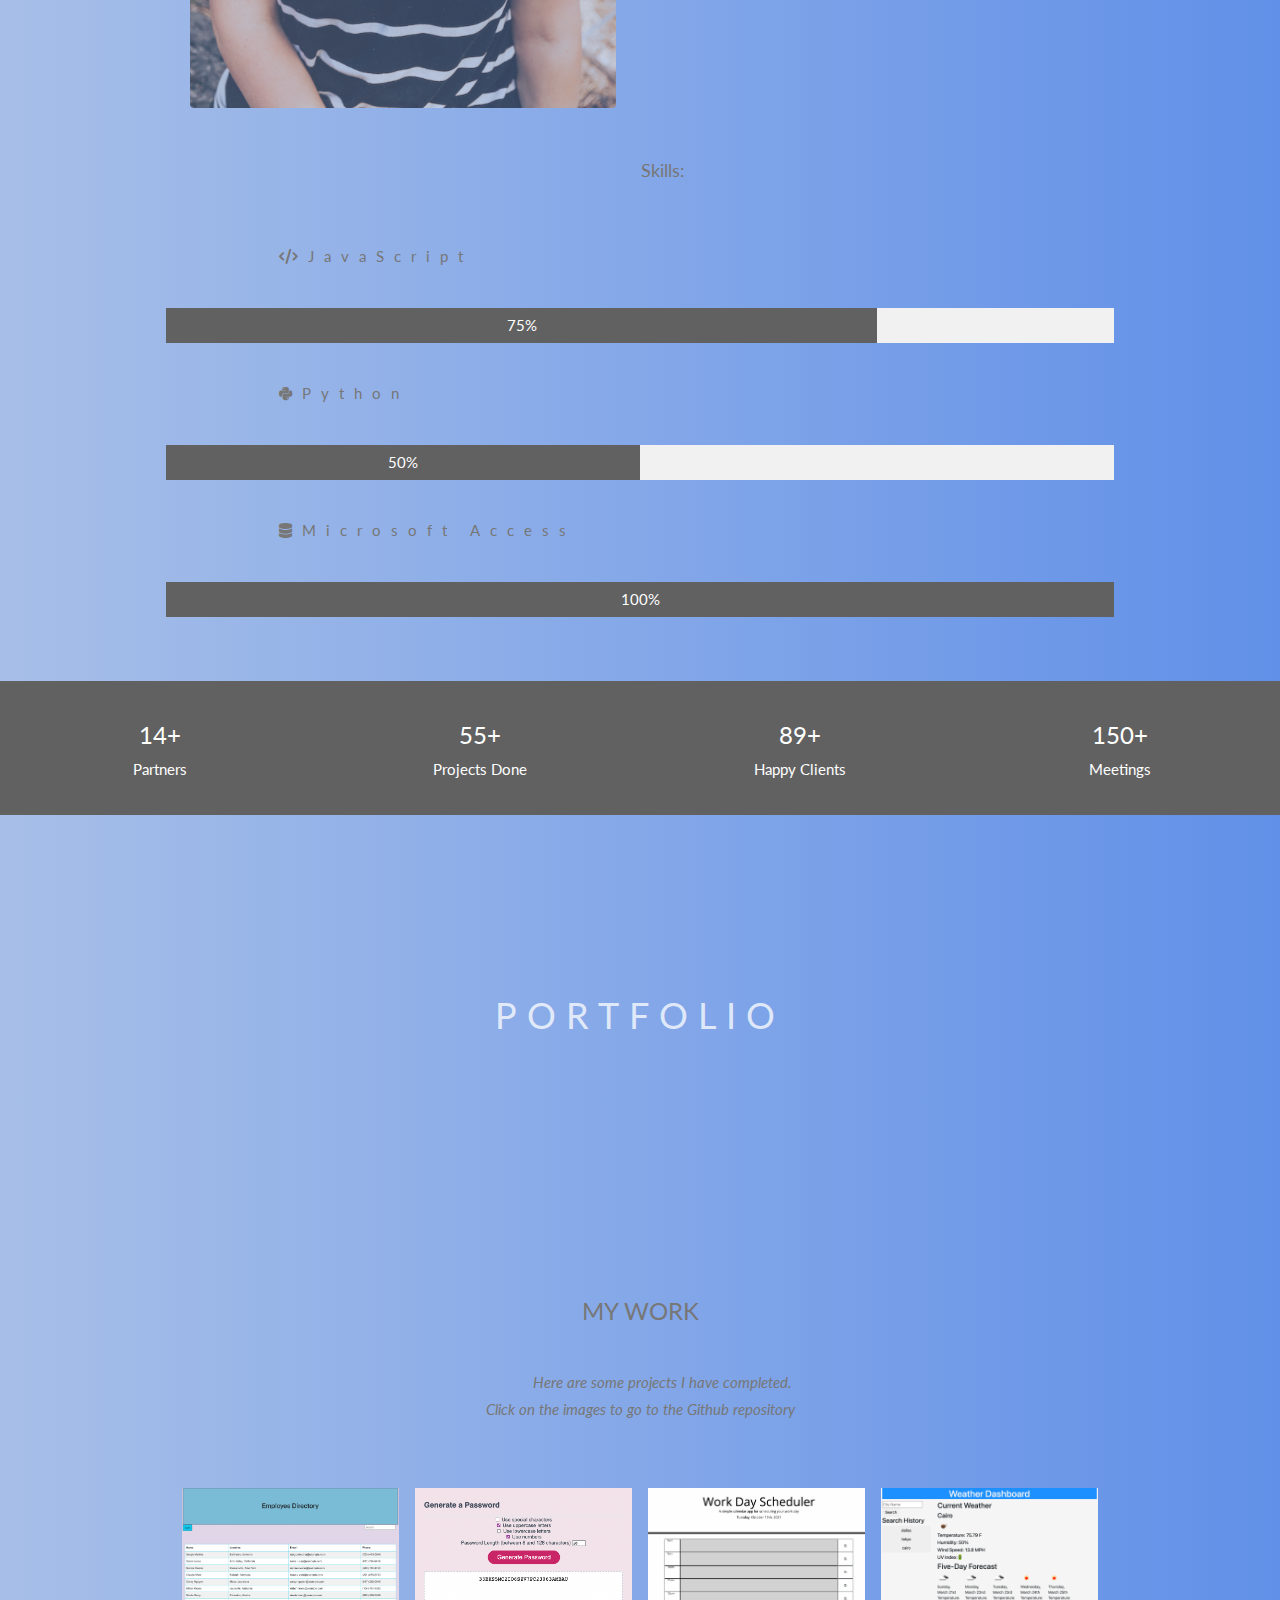
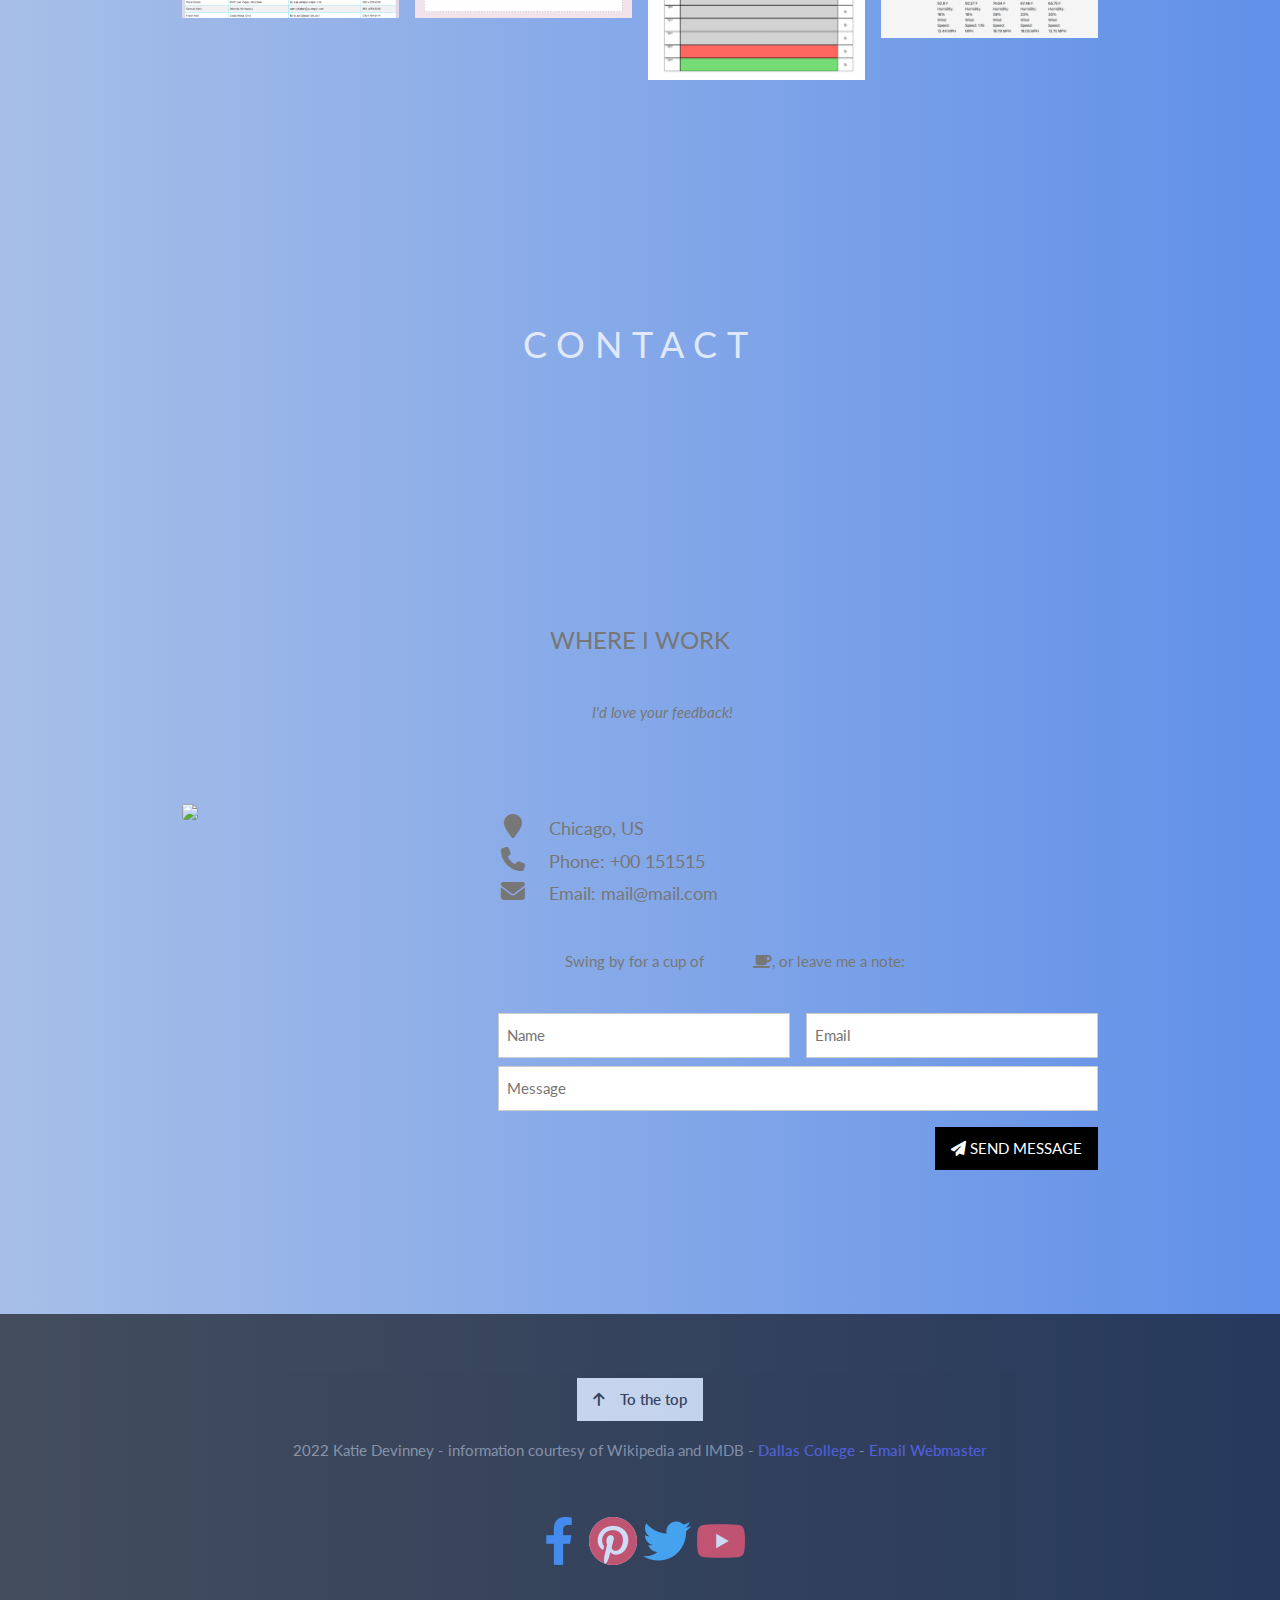
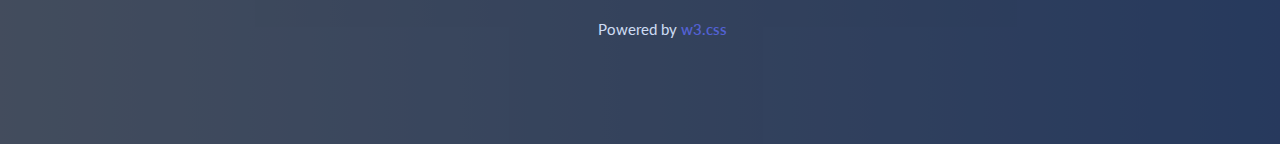
==== commit 9a56cf10: "images to about page" ====
--- a/website/aboutus.html
+++ b/website/aboutus.html
@@ -3,6 +3,14 @@
 <head>
 <title>About Us</title>
 <meta charset="UTF-8">
+<link rel="shortcut icon" href="favicon.ico">
+<link rel="apple-touch-icon" sizes="57x57" href="/apple-icon-57x57.png">
+<link rel="stylesheet" href="css/style.css">
+<link rel="stylesheet" id="color">
+<link rel="stylesheet" href="css/navbar.css">
+<link rel="stylesheet" href="https://cdnjs.cloudflare.com/ajax/libs/font-awesome/4.7.0/css/font-awesome.min.css">
+<link rel="stylesheet" href="https://www.w3schools.com/w3css/4/w3.css">
+<meta name="viewport" content="width=device-width, initial-scale=1.0" />
 <meta name="viewport" content="width=device-width, initial-scale=1">
 <link rel="stylesheet" href="https://www.w3schools.com/w3css/4/w3.css">
 <link rel="stylesheet" href="https://fonts.googleapis.com/css?family=Lato">
@@ -43,6 +51,41 @@
 
 .w3-wide {letter-spacing: 10px;}
 .w3-hover-opacity {cursor: pointer;}
+
+.fb,
+        .pinterest,
+        .twitter,
+        .youtube {
+            display: inline-block;
+            background: url('images/social-conglomerate.png') no-repeat;
+            overflow: hidden;
+            text-indent: -9999px;
+            text-align: left;
+        }
+
+        .fb {
+            background-position: -2px -0px;
+            width: 48px;
+            height: 48px;
+        }
+
+        .pinterest {
+            background-position: -52px -0px;
+            width: 48px;
+            height: 48px;
+        }
+
+        .twitter {
+            background-position: -2px -50px;
+            width: 48px;
+            height: 48px;
+        }
+
+        .youtube {
+            background-position: -52px -50px;
+            width: 48px;
+            height: 48px;
+        }
 
 /* Turn off parallax scrolling for tablets and phones */
 @media only screen and (max-device-width: 1600px) {
@@ -97,7 +140,7 @@
   <div class="w3-row">
     <div class="w3-col m6 w3-center w3-padding-large">
       <p><b><i class="fa fa-user w3-margin-right"></i>My Name</b></p><br>
-      <img src="/w3images/avatar_hat.jpg" class="w3-round w3-image w3-opacity w3-hover-opacity-off" alt="Photo of Me" width="500" height="333">
+      <img src="images/bio-image.JPG" class="w3-round w3-image w3-opacity w3-hover-opacity-off" alt="Photo of Me" width="500" height="333">
     </div>
 
     <!-- Hide this text on small devices -->
@@ -154,19 +197,19 @@
   <!-- Responsive Grid. Four columns on tablets, laptops and desktops. Will stack on mobile devices/small screens (100% width) -->
   <div class="w3-row-padding w3-center">
     <div class="w3-col m3">
-      <img src="/w3images/p1.jpg" style="width:100%" onclick="onClick(this)" class="w3-hover-opacity" alt="The mist over the mountains">
-    </div>
-
-    <div class="w3-col m3">
-      <img src="/w3images/p2.jpg" style="width:100%" onclick="onClick(this)" class="w3-hover-opacity" alt="Coffee beans">
-    </div>
-
-    <div class="w3-col m3">
-      <img src="/w3images/p3.jpg" style="width:100%" onclick="onClick(this)" class="w3-hover-opacity" alt="Bear closeup">
-    </div>
-
-    <div class="w3-col m3">
-      <img src="/w3images/p4.jpg" style="width:100%" onclick="onClick(this)" class="w3-hover-opacity" alt="Quiet ocean">
+      <a href="https://github.com/ksdevinney/staff-directory"><img src="images/directory.png" style="width:100%" class="w3-hover-opacity" alt="React staff directory"></a>
+    </div>
+
+    <div class="w3-col m3">
+      <a href="https://github.com/ksdevinney/password-generator"><img src="images/generator-preview.png" style="width:100%" class="w3-hover-opacity" alt="Password generator"></a>
+    </div>
+
+    <div class="w3-col m3">
+      <a href="https://github.com/ksdevinney/daily-planner"><img src="images/planner-preview.png" style="width:100%" class="w3-hover-opacity" alt="Daily planner"></a>
+    </div>
+
+    <div class="w3-col m3">
+      <a href="https://github.com/ksdevinney/fuzzy-spork"><img src="images/weather-dashboard-screenshot.png" style="width:100%" class="w3-hover-opacity" alt="View daily weather"></a>
     </div>
   </div>
 
@@ -244,24 +287,36 @@
 <footer class="w3-center w3-black w3-padding-64 w3-opacity w3-hover-opacity-off">
   <a href="#home" class="w3-button w3-light-grey"><i class="fa fa-arrow-up w3-margin-right"></i>To the top</a>
   <div class="w3-xlarge w3-section">
-    <i class="fa fa-facebook-official w3-hover-opacity"></i>
-    <i class="fa fa-instagram w3-hover-opacity"></i>
-    <i class="fa fa-snapchat w3-hover-opacity"></i>
-    <i class="fa fa-pinterest-p w3-hover-opacity"></i>
-    <i class="fa fa-twitter w3-hover-opacity"></i>
-    <i class="fa fa-linkedin w3-hover-opacity"></i>
+    <footer>
+      <h3 class="footer">2022 Katie Devinney - information courtesy of Wikipedia and IMDB - <a
+              href="https://www.dallascollege.edu/pages/default.aspx" target="_blank">Dallas College</a> - <a
+              href="mailto:webmaster@webmaster.com">Email Webmaster</a></h3>
+      <br>
+      <a href="www.facebook.com">
+          <div class="fb"></div>
+      </a>
+      <a href="www.pinterest.com">
+          <div class="pinterest"></div>
+      </a>
+      <a href="www.twitter.com">
+          <div class="twitter"></div>
+      </a>
+      <a href="www.youtube.com">
+          <div class="youtube"></div>
+      </a>
+  </footer>
   </div>
   <p>Powered by <a href="https://www.w3schools.com/w3css/default.asp" title="W3.CSS" target="_blank" class="w3-hover-text-green">w3.css</a></p>
 </footer>
  
 <script>
 // Modal Image Gallery
-function onClick(element) {
-  document.getElementById("img01").src = element.src;
-  document.getElementById("modal01").style.display = "block";
-  var captionText = document.getElementById("caption");
-  captionText.innerHTML = element.alt;
-}
+// function onClick(element) {
+//   document.getElementById("img01").src = element.src;
+//   document.getElementById("modal01").style.display = "block";
+//   var captionText = document.getElementById("caption");
+//   captionText.innerHTML = element.alt;
+// }
 
 // Change style of navbar on scroll
 window.onscroll = function() {myFunction()};
--- a/website/css/style.css
+++ b/website/css/style.css
@@ -0,0 +1,192 @@
+body {
+    font-family: Avenir, Geneva, Calibri, sans-serif;
+    color: #000066;
+    text-align: justify;
+    background: linear-gradient(to right, #A7BFE8, #6190E8); 
+}
+
+p {
+    padding: 1.5rem;
+    text-indent: 3rem;
+}
+
+h3.footer {
+    font-size: 1rem;
+    color: grey;
+}
+
+a:link {
+    color: #3535C4;
+    font-weight: 600;
+    text-decoration: none;
+}
+
+a:visited {
+    color: #691269;
+}
+
+a:hover {
+    color: plum;
+}
+
+/* add focus, hover, active pseduoclasses for a */
+a:focus, a:hover {
+    background-color: aliceblue;
+}
+
+a:active {
+    color: #AD4B4B;
+}
+
+#noIndent {
+    text-indent: none;
+}
+
+/* so the navbar doesn't cover page titles */
+header {
+    padding-top: 50px;
+}
+
+/* default styles for h1-h6 */
+
+h1 {
+    font-size: 3rem;
+}
+
+h2 {
+    font-size: 2.5rem;
+}
+
+h3 {
+    font-size: 2rem;
+}
+
+h4, h5, h6 {
+    font-size: 1rem;
+}
+
+h1, h2, h3, h4, h5, h6 {
+    font-family: Georgia, Cambira, Cochin, serif;
+}
+
+#showsList {
+    list-style-type: square;
+    list-style-position: inside;
+    text-indent: 3.5rem;
+}
+
+#awardsList {
+    list-style-type: square;
+    list-style-position: inside;
+}
+
+dt {
+    margin-top: 1.5rem;
+    font-weight: bold;
+    /* font-size: 1.25rem; */
+}
+
+dd {
+    margin-bottom: 2rem;
+    padding-right: 2rem;
+}
+
+hr {
+    border-color: #691269;
+    border-width: 2px;
+}
+
+#navLinks {
+    list-style-type: none;
+}
+
+#styleButtons {
+    list-style-type: none;
+}
+
+.buttons {
+    float: left;
+    width: 5rem;
+    height: 2rem;
+    margin: .1rem;
+    /* background-color: cornsilk;
+    color: #000066;
+    border-radius: 25%; */
+}
+
+.navs {
+    float: left;
+    padding: 10px;
+    transition: 2s;
+}
+
+/* transition property */
+li.navs:hover {
+    font-size: larger;
+}
+
+nav {
+    position: fixed;
+    top: 0;
+    overflow: hidden;
+    background-color: #A7BFE8;
+    width: 100%;
+}
+
+#welcome {
+    text-align: center;
+    font-weight: 500;
+    font-size: large;
+}
+
+/* fun w/flexbox */
+
+main {
+    display: flex;
+    flex-direction: row;
+    flex-wrap: nowrap;
+    flex-flow: row;
+    justify-content: space-around;
+    align-items: stretch; 
+    align-content: flex-start;
+}
+
+/* animation */
+@keyframes test {
+    from {background-color: aliceblue;}
+    to {background-color: cadetblue;}
+}
+
+aside {
+    flex: 0 1 15%;
+    order: 0;
+    max-width: 50%;
+    align-self: flex-start;
+    background-color: aliceblue;
+    animation-name: test;
+    animation-duration: 4s;
+}
+
+/* media queries */
+
+@media screen and ( max-width: 1024px) {
+    /* body { background-color: chartreuse; } */
+    main { display: flex; flex-direction: column;}
+    aside { max-width: 75%; align-self: center; }
+    figure { align-self: auto; padding: 0rem; }
+    .container { width: 100%; display: block; }    
+}
+
+@media screen and ( max-width: 768px ) {
+    /* body { background-color: tan; } */
+    p { align-content: left; }
+    h1, h2, h3 { text-align: center; }
+    td { text-align: left; }
+    img { align-content: flex-start; width: fit-content;}
+    .container { float: none; justify-self: left; }
+}
+
+@media screen and ( max-width: 480px ) {
+    /* body { background-color: orange; } */
+    aside { overflow: hidden; }
+}--- a/website/css/navbar.css
+++ b/website/css/navbar.css
@@ -0,0 +1,39 @@
+.topnav {
+    overflow: hidden;
+}
+
+.topnav a {
+    float: left;
+    display: block;
+    text-align: center;
+    padding: 14px 16px;
+    text-decoration: none;
+    /* font-size: 17px; */
+}
+
+.topnav .icon {
+    display: none;
+}
+
+@media screen and (max-width: 600px) {
+    .topnav a:not(#home) {display: none;}
+    .topnav a.icon {
+      display: block;
+      float: right;
+    }
+  }
+  
+  /* The "responsive" class is added to the topnav with JavaScript when the user clicks on the icon. This class makes the topnav look good on small screens (display the links vertically instead of horizontally) */
+  @media screen and (max-width: 600px) {
+    .topnav.responsive {position: relative;}
+    .topnav.responsive a.icon {
+      position: absolute;
+      right: 0;
+      top: 0;
+    }
+    .topnav.responsive a {
+      float: none;
+      display: block;
+      text-align: left;
+    }
+  }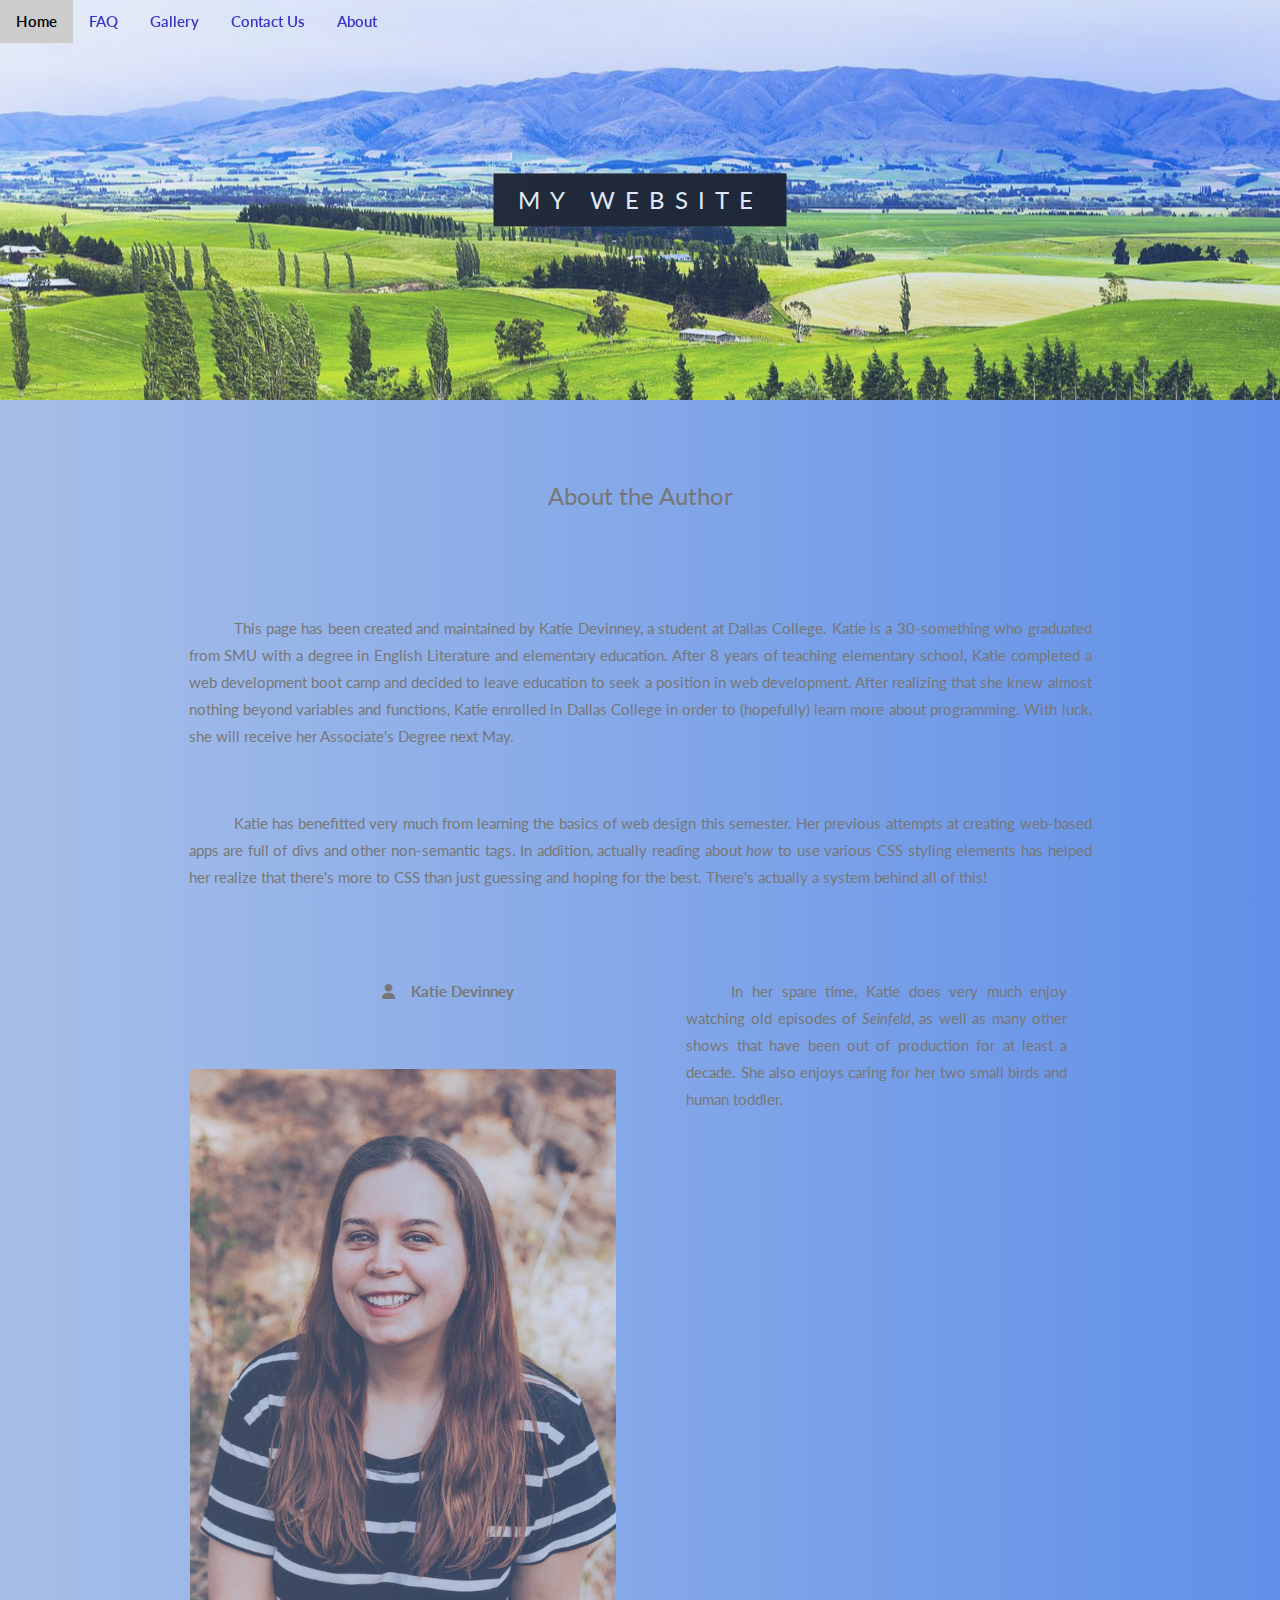
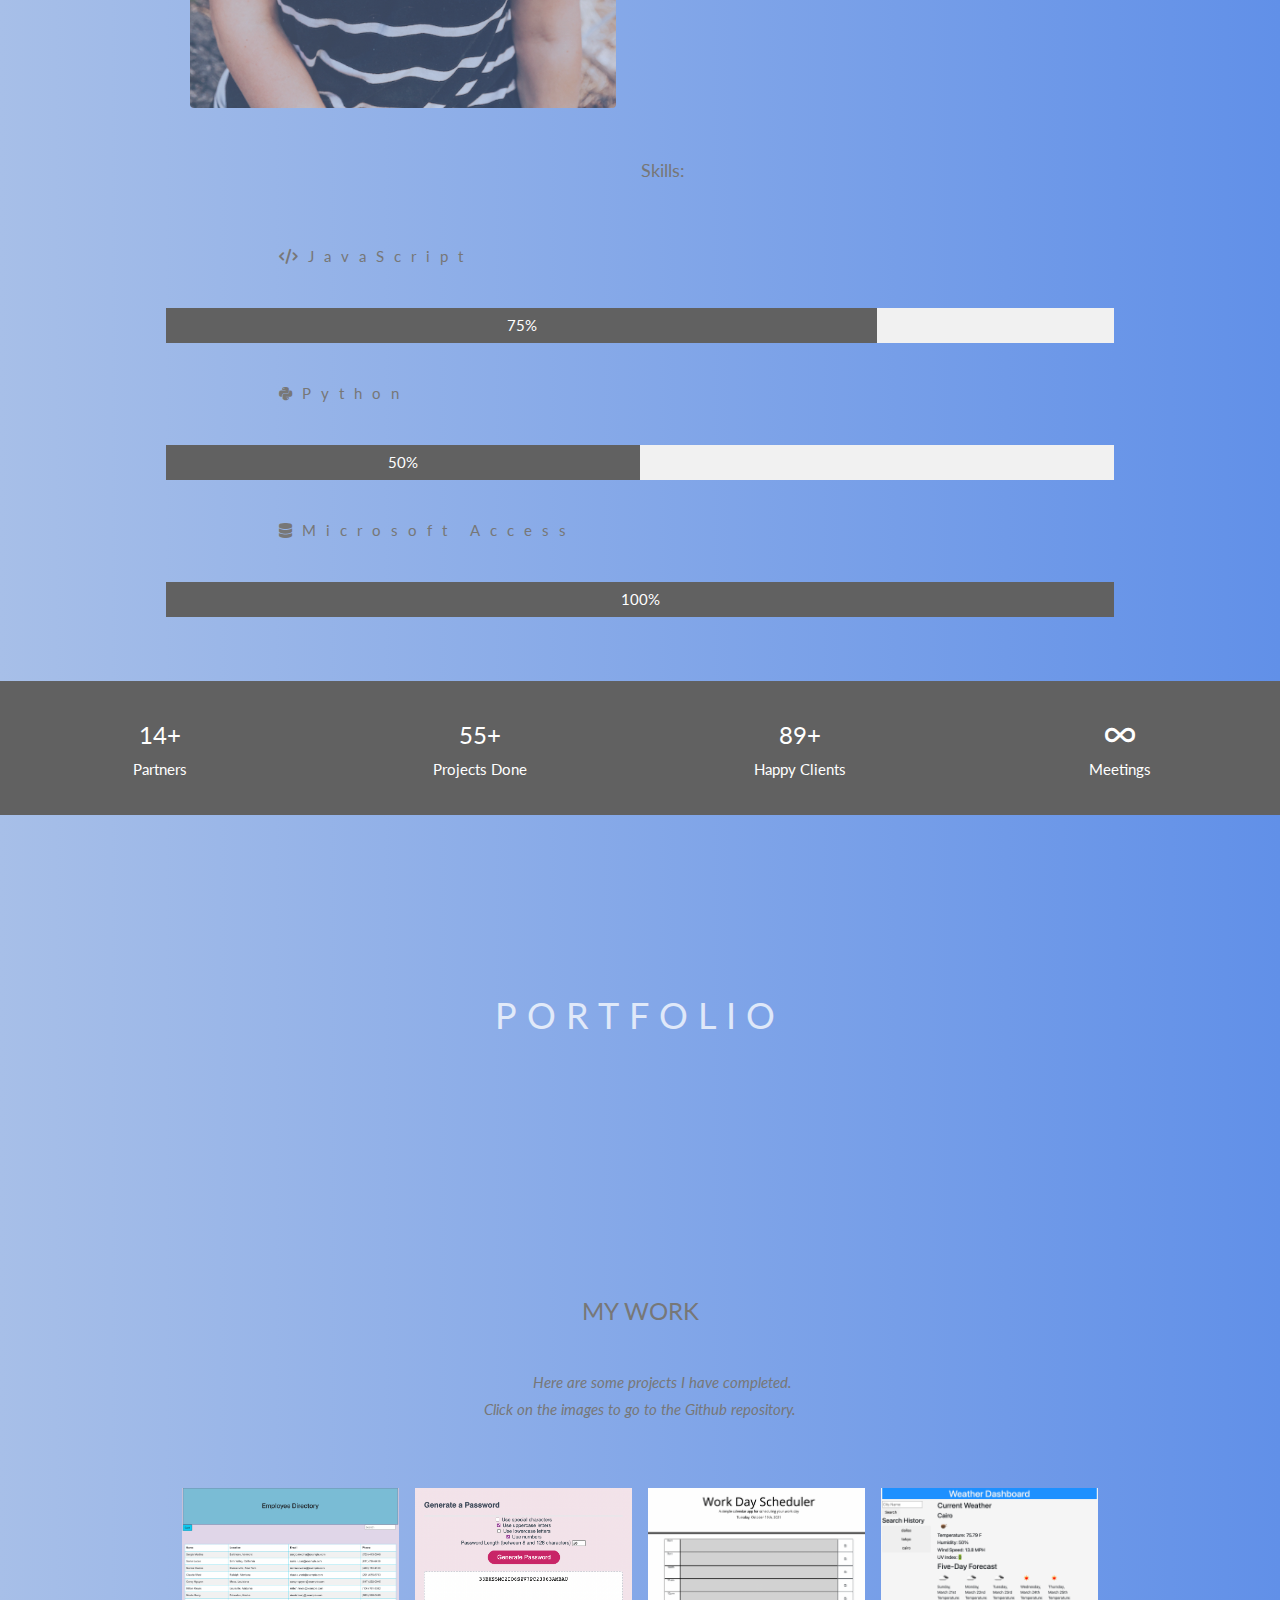
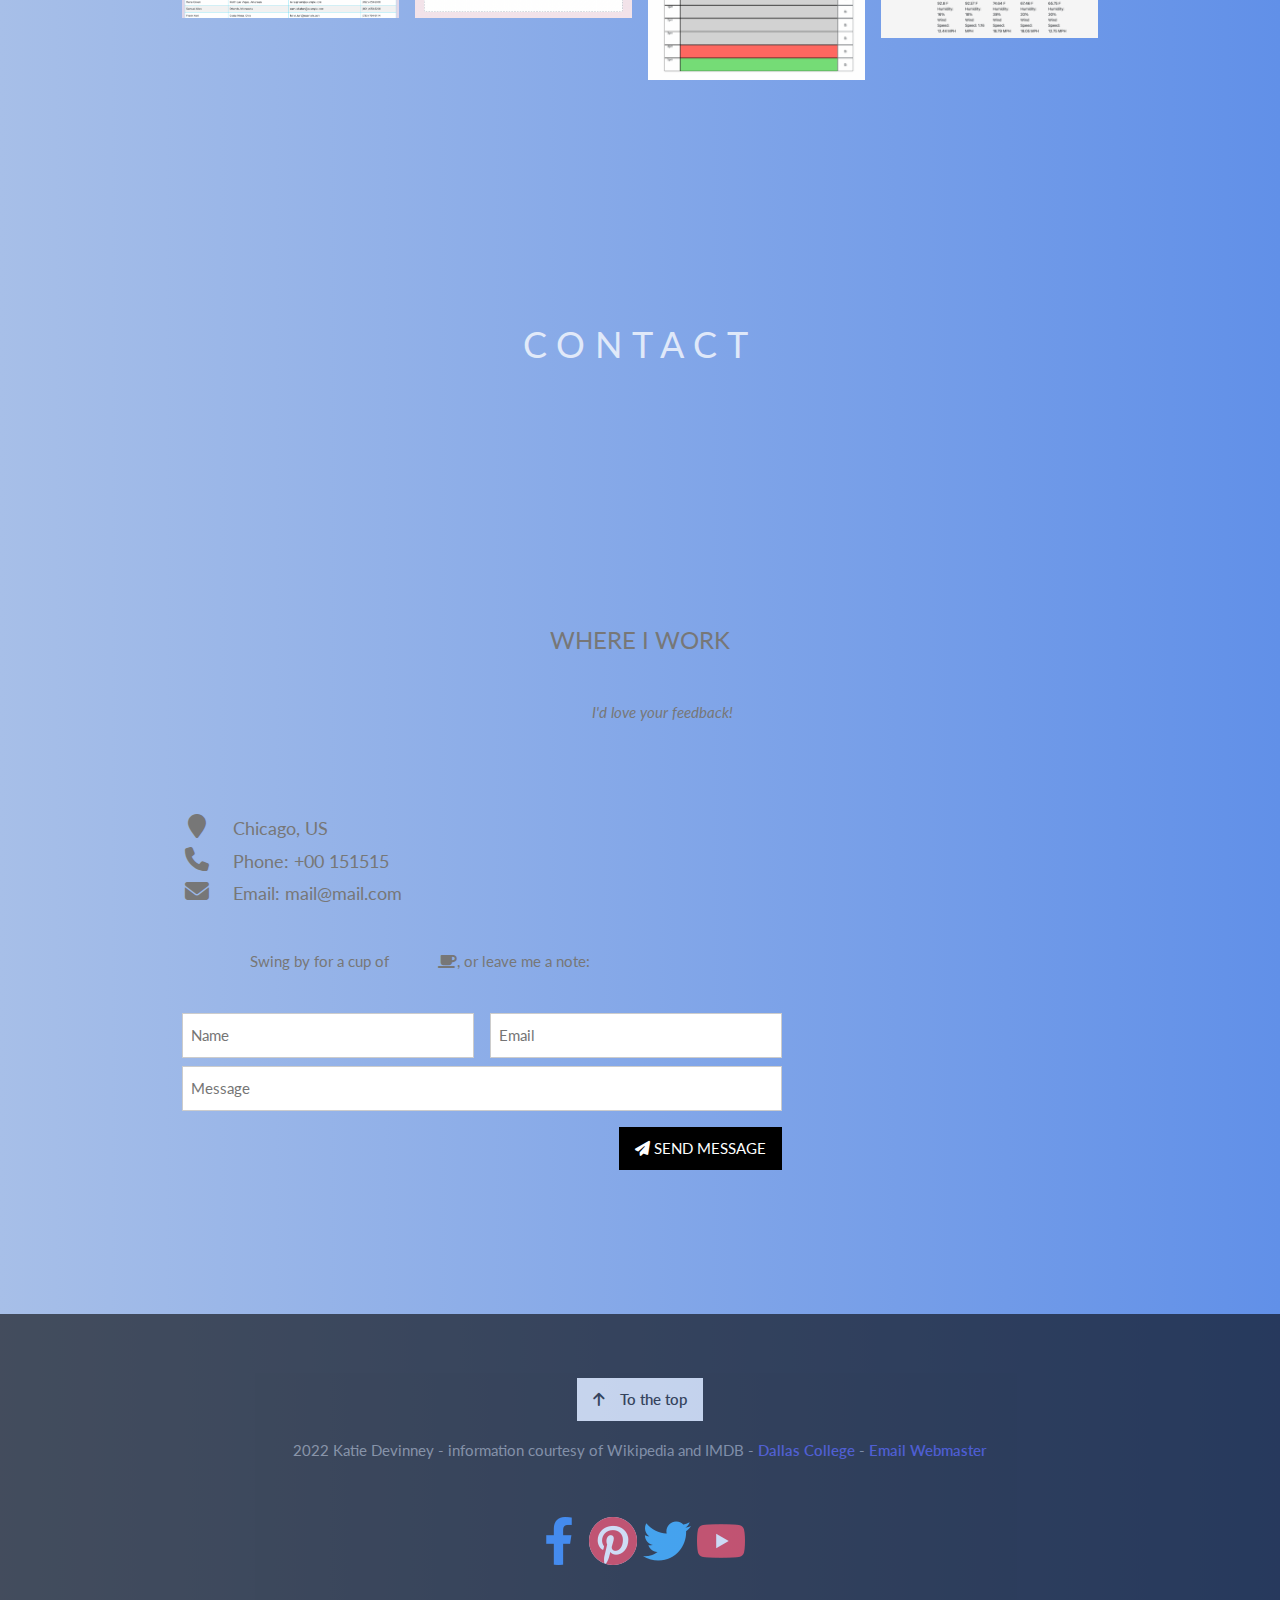
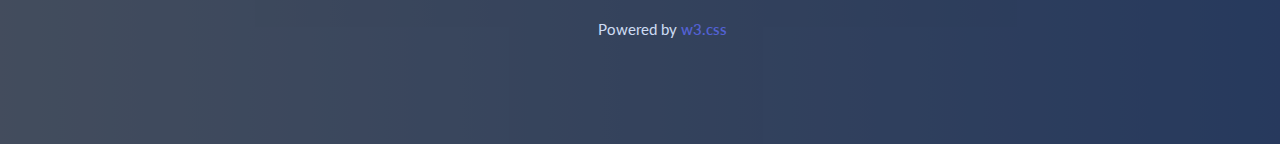
==== commit 8c2a3535: "nice background image:" ====
--- a/website/aboutus.html
+++ b/website/aboutus.html
@@ -6,11 +6,9 @@
 <link rel="shortcut icon" href="favicon.ico">
 <link rel="apple-touch-icon" sizes="57x57" href="/apple-icon-57x57.png">
 <link rel="stylesheet" href="css/style.css">
-<link rel="stylesheet" id="color">
 <link rel="stylesheet" href="css/navbar.css">
 <link rel="stylesheet" href="https://cdnjs.cloudflare.com/ajax/libs/font-awesome/4.7.0/css/font-awesome.min.css">
 <link rel="stylesheet" href="https://www.w3schools.com/w3css/4/w3.css">
-<meta name="viewport" content="width=device-width, initial-scale=1.0" />
 <meta name="viewport" content="width=device-width, initial-scale=1">
 <link rel="stylesheet" href="https://www.w3schools.com/w3css/4/w3.css">
 <link rel="stylesheet" href="https://fonts.googleapis.com/css?family=Lato">
@@ -33,7 +31,7 @@
 
 /* First image (Logo. Full height) */
 .bgimg-1 {
-  background-image: url('/w3images/parallax1.jpg');
+  background-image: url('images/landscape.jpg');
   min-height: 100%;
 }
 
@@ -109,9 +107,9 @@
     <a href="gallery.html" class="w3-bar-item w3-button w3-mobile">Gallery</a>
     <a href="contact-us.html" class="w3-bar-item w3-button w3-mobile">Contact Us</a>
     <a href="aboutus.html" class="w3-bar-item w3-button w3-mobile">About</a>
-    <a href="javascript:void(0);" class="icon" onclick="navToggle()">
+    <!-- <a href="javascript:void(0);" class="icon" onclick="navToggle()">
         <i class="fa fa-bars"></i>
-    </a>
+    </a> -->
   </div>
 
   <!-- Navbar on small screens -->
@@ -127,7 +125,7 @@
 <!-- First Parallax Image with Logo Text -->
 <div class="bgimg-1 w3-display-container w3-opacity-min" id="home">
   <div class="w3-display-middle" style="white-space:nowrap;">
-    <span class="w3-center w3-padding-large w3-black w3-xlarge w3-wide w3-animate-opacity">MY <span class="w3-hide-small">WEBSITE</span> LOGO</span>
+    <span class="w3-center w3-padding-large w3-black w3-xlarge w3-wide w3-animate-opacity">MY WEBSITE</span>
   </div>
 </div>
 
@@ -139,7 +137,7 @@
     <p>Katie has benefitted very much from learning the basics of web design this semester. Her previous attempts at creating web-based apps are full of divs and other non-semantic tags. In addition, actually reading about <em>how</em> to use various CSS styling elements has helped her realize that there's more to CSS than just guessing and hoping for the best. There's actually a system behind all of this!</p>
   <div class="w3-row">
     <div class="w3-col m6 w3-center w3-padding-large">
-      <p><b><i class="fa fa-user w3-margin-right"></i>My Name</b></p><br>
+      <p><b><i class="fa fa-user w3-margin-right"></i>Katie Devinney</b></p><br>
       <img src="images/bio-image.JPG" class="w3-round w3-image w3-opacity w3-hover-opacity-off" alt="Photo of Me" width="500" height="333">
     </div>
 
@@ -177,7 +175,7 @@
     Happy Clients
   </div>
   <div class="w3-quarter w3-section">
-    <span class="w3-xlarge">150+</span><br>
+    <span class="w3-xlarge"><i class="fa-solid fa-infinity"></i></span><br>
     Meetings
   </div>
 </div>
@@ -192,7 +190,7 @@
 <!-- Container (Portfolio Section) -->
 <div class="w3-content w3-container w3-padding-64" id="portfolio">
   <h3 class="w3-center">MY WORK</h3>
-  <p class="w3-center"><em>Here are some projects I have completed.<br> Click on the images to go to the Github repository</em></p><br>
+  <p class="w3-center"><em>Here are some projects I have completed.<br> Click on the images to go to the Github repository.</em></p><br>
 
   <!-- Responsive Grid. Four columns on tablets, laptops and desktops. Will stack on mobile devices/small screens (100% width) -->
   <div class="w3-row-padding w3-center">
@@ -255,9 +253,9 @@
   <p class="w3-center"><em>I'd love your feedback!</em></p>
 
   <div class="w3-row w3-padding-32 w3-section">
-    <div class="w3-col m4 w3-container">
+    <!-- <div class="w3-col m4 w3-container">
       <img src="/w3images/map.jpg" class="w3-image w3-round" style="width:100%">
-    </div>
+    </div> -->
     <div class="w3-col m8 w3-panel">
       <div class="w3-large w3-margin-bottom">
         <i class="fa fa-map-marker fa-fw w3-hover-text-black w3-xlarge w3-margin-right"></i> Chicago, US<br>
